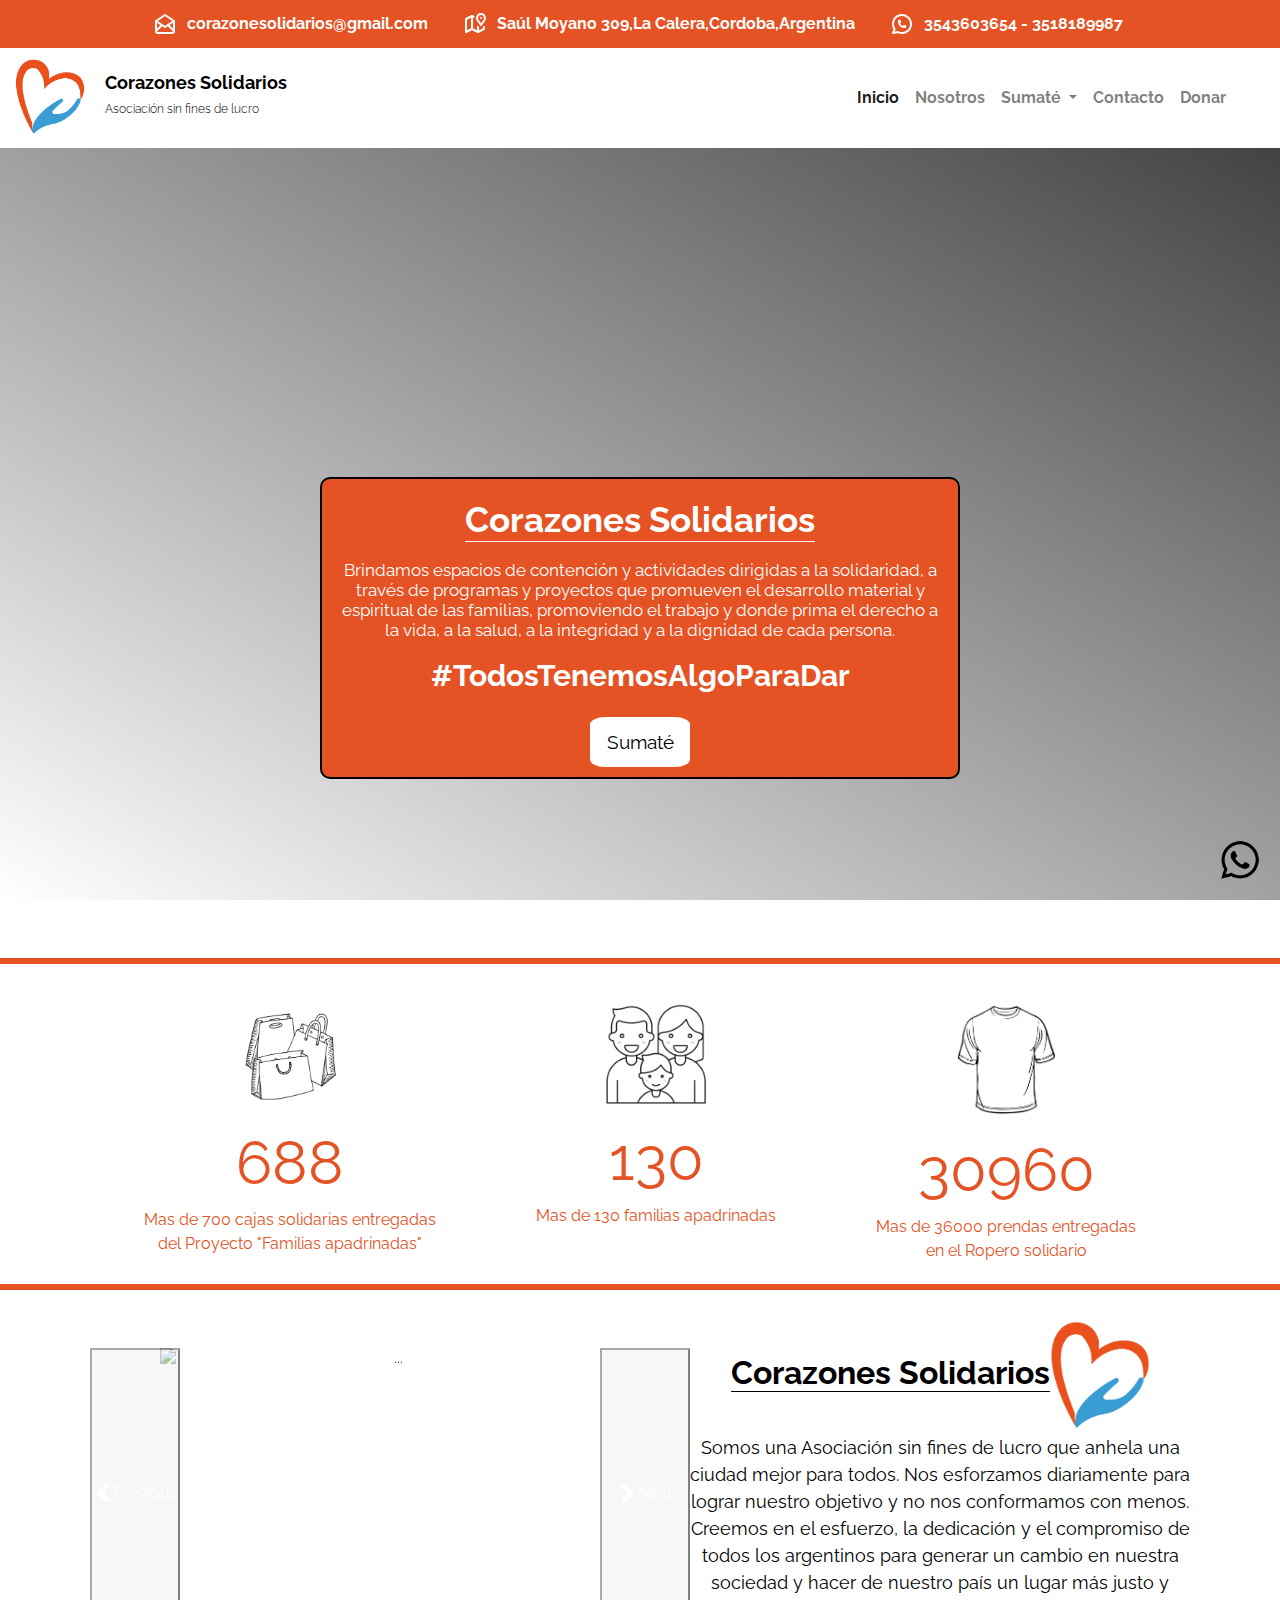
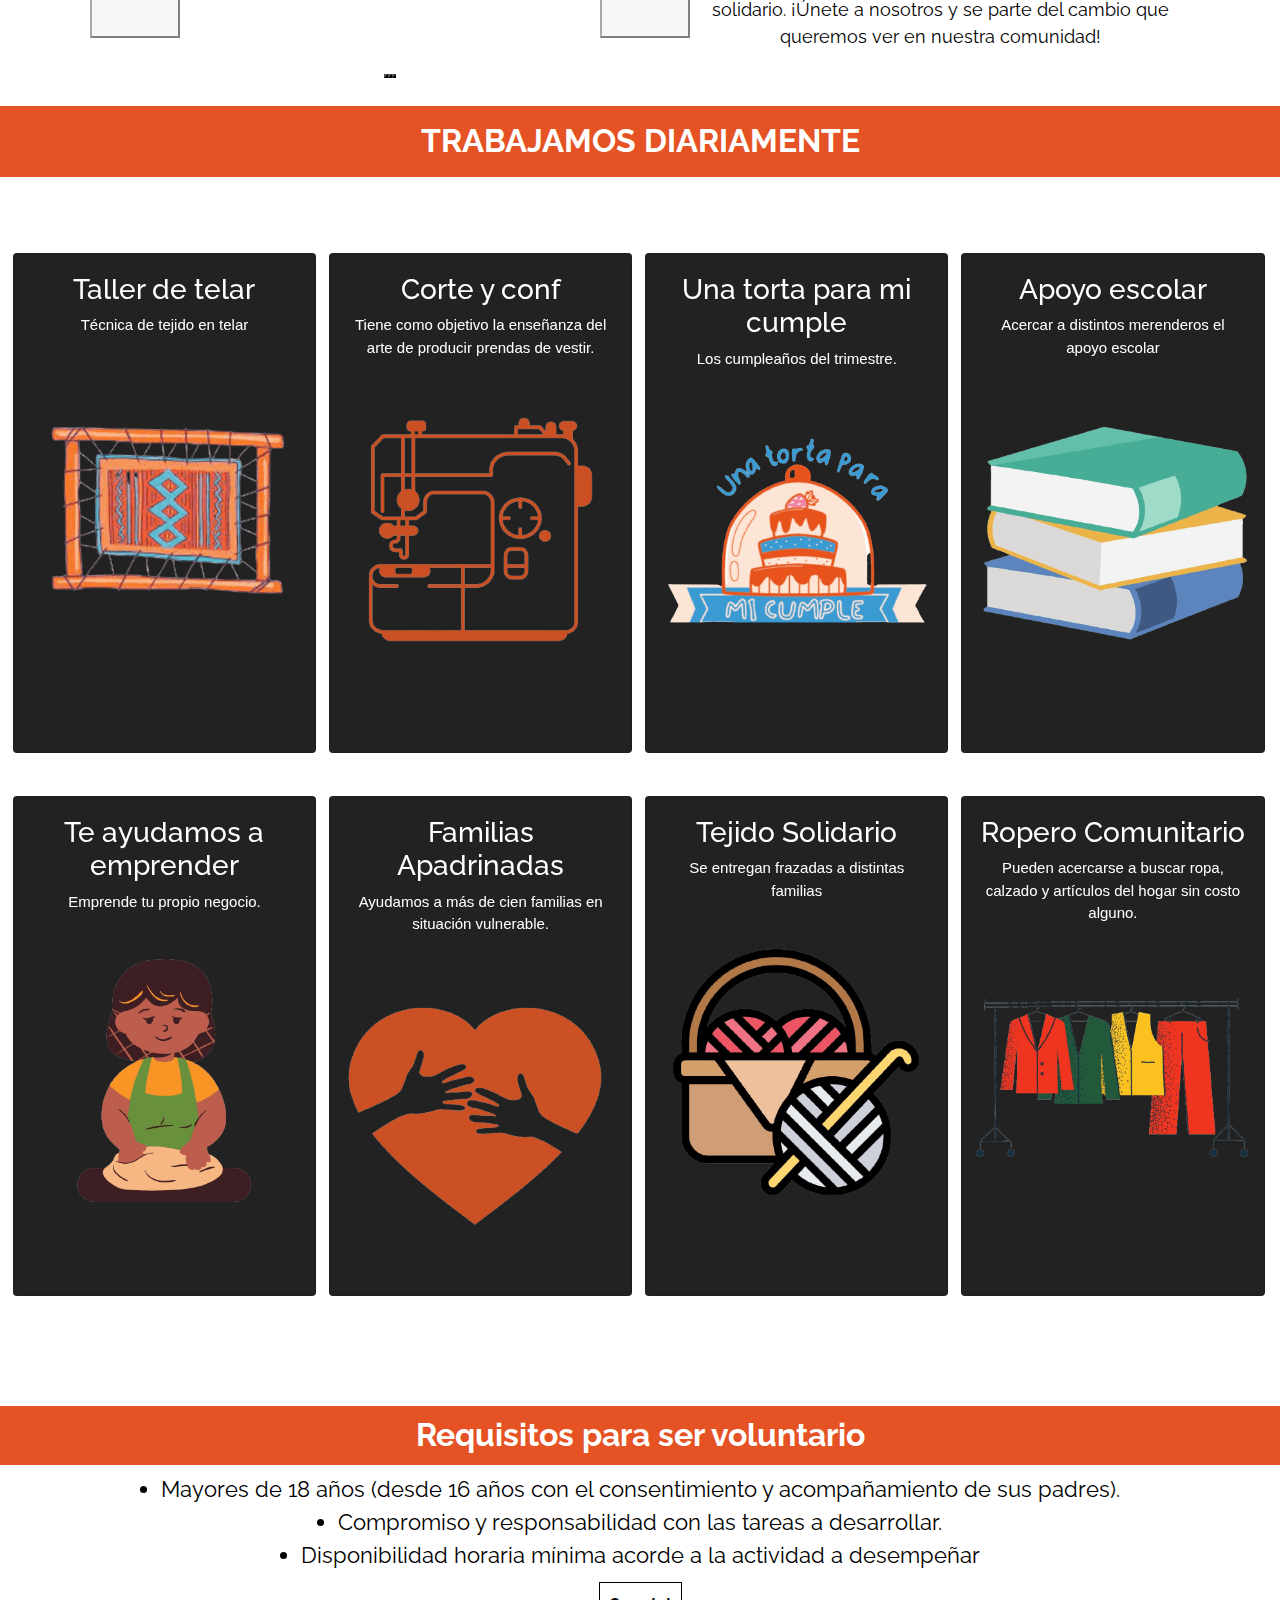
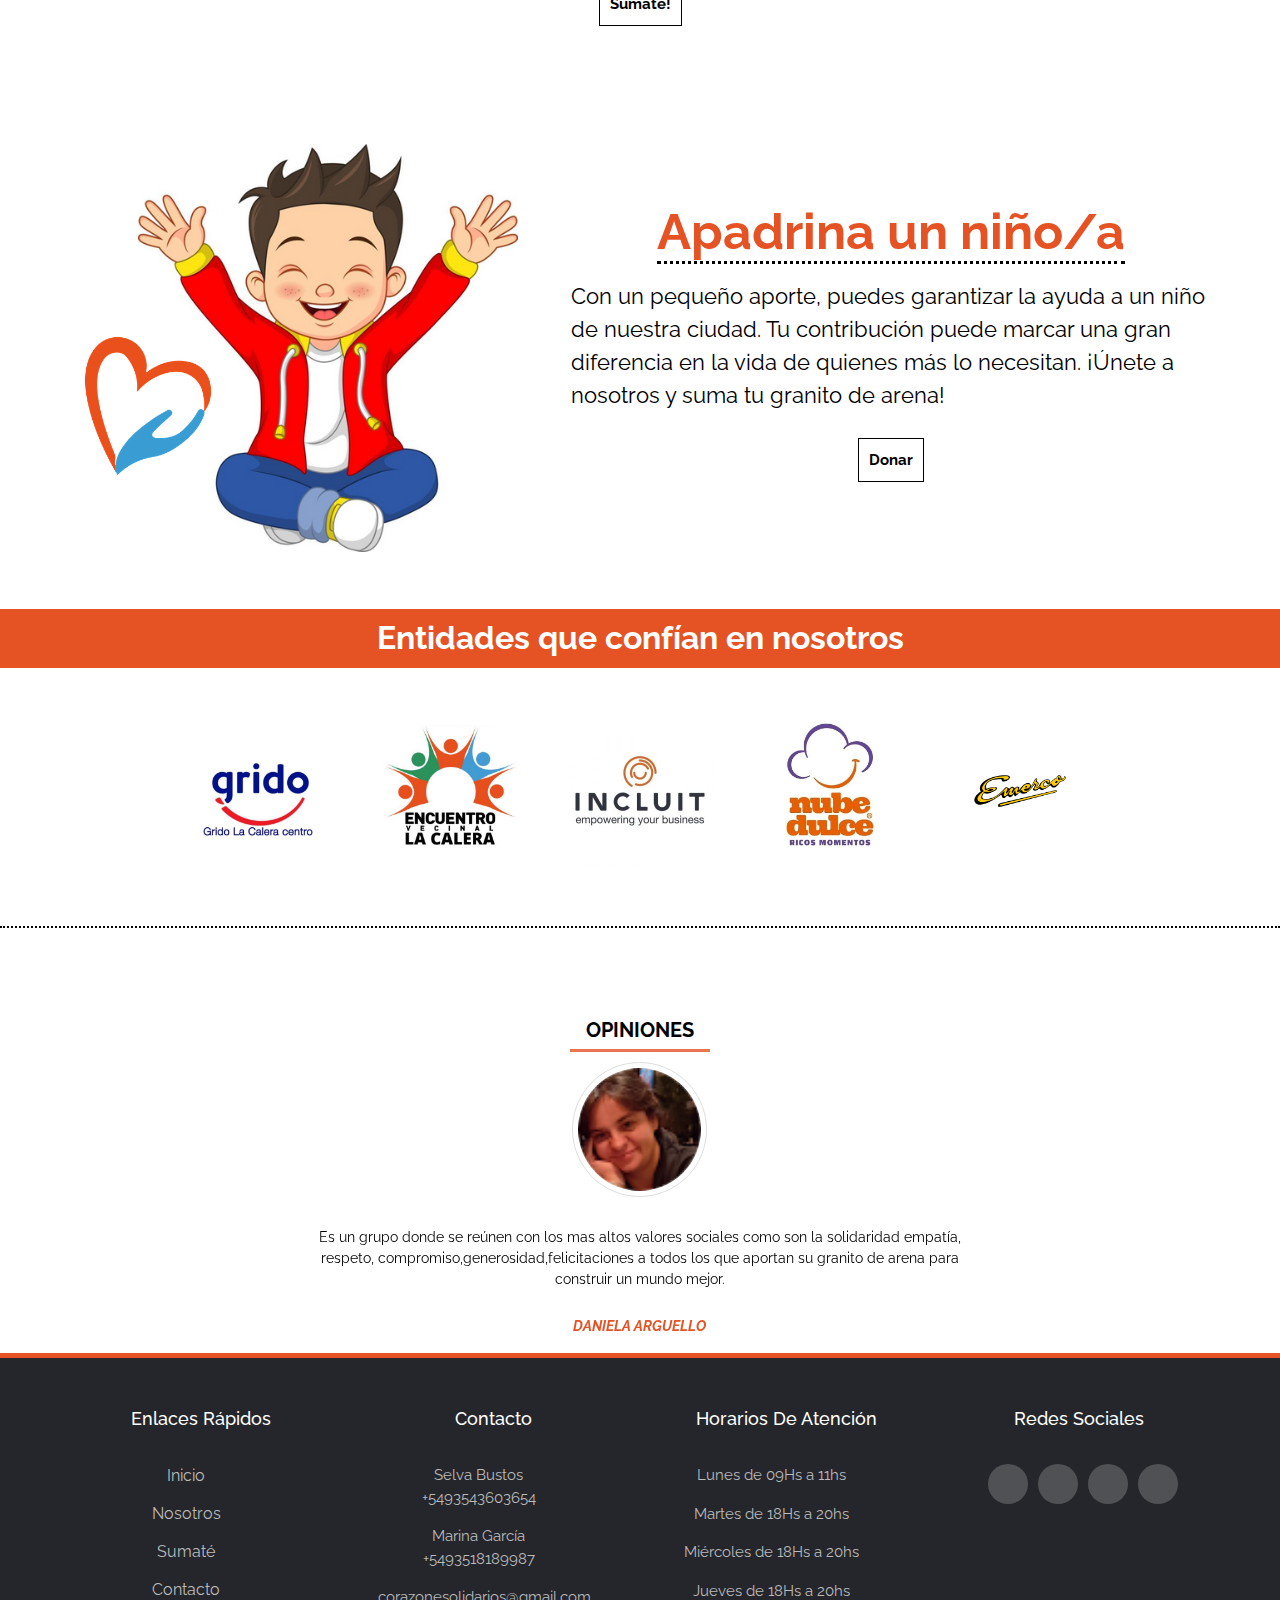
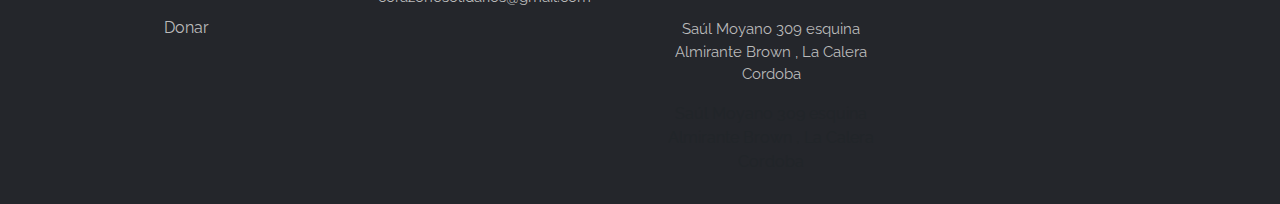
==== index.html @ 5ec31fc3 "update" ====
<!DOCTYPE html>
<html lang="en">

<head>
    <meta charset="UTF-8" />
    <meta http-equiv="X-UA-Compatible" content="IE=edge" />
    <meta name="viewport" content="width=device-width, initial-scale=1.0" />
    <meta name="description"
        content="Asociación sin fines de lucro, con fines de ayudar a las personas que mas lo necesitan.">
    <meta name="keywords"
        content="ong, ayudar, necesitados, asociación, organización, donar, gratis, alimentos, gratis, ropa, Cordoba, Calera, solidaridad, sonrisas, cumpleaños, proyectos, dar, voluntario, entidades, requisitos.  ">
    <link rel="stylesheet" href="https://cdnjs.cloudflare.com/ajax/libs/animate.css/4.1.1/animate.min.css" />
    <link href="https://cdn.jsdelivr.net/npm/bootstrap@5.2.3/dist/css/bootstrap.min.css" rel="stylesheet"
        integrity="sha384-rbsA2VBKQhggwzxH7pPCaAqO46MgnOM80zW1RWuH61DGLwZJEdK2Kadq2F9CUG65" crossorigin="anonymous">
    <link rel="stylesheet" href="https://stackpath.bootstrapcdn.com/bootstrap/4.5.0/css/bootstrap.min.css">
    <script src="https://ajax.googleapis.com/ajax/libs/jquery/1.12.4/jquery.min.js"></script>
    <script src="https://stackpath.bootstrapcdn.com/bootstrap/4.5.0/js/bootstrap.min.js"></script>
    <link rel="stylesheet" href="css/estilos.css">
    <script src="https://kit.fontawesome.com/8702d20aac.js" crossorigin="anonymous"></script>
    <link rel="shortcut icon" href="./img/favicon.ico" type="image/x-icon">
    <title>Corazones Solidarios |Inicio| Asociación sin fines de lucro </title>
</head>

<body>
    <div class="appAlert">
        <div class="appAlertContainer">
            <div class=" infoText">
                <svg xmlns="http://www.w3.org/2000/svg" class="icon icon-tabler icon-tabler-mail-opened" width="24"
                    height="24" viewBox="0 0 24 24" stroke-width="2" stroke="#ffffff" fill="none" stroke-linecap="round"
                    stroke-linejoin="round">
                    <path stroke="none" d="M0 0h24v24H0z" fill="none" />
                    <polyline points="3 9 12 15 21 9 12 3 3 9" />
                    <path d="M21 9v10a2 2 0 0 1 -2 2h-14a2 2 0 0 1 -2 -2v-10" />
                    <line x1="3" y1="19" x2="9" y2="13" />
                    <line x1="15" y1="13" x2="21" y2="19" />
                </svg>
                <p>corazonesolidarios@gmail.com</p>
            </div>
            <div class=" infoText">
                <svg xmlns="http://www.w3.org/2000/svg" class="icon icon-tabler icon-tabler-map-2" width="24"
                    height="24" viewBox="0 0 24 24" stroke-width="2" stroke="#ffffff" fill="none" stroke-linecap="round"
                    stroke-linejoin="round">
                    <path stroke="none" d="M0 0h24v24H0z" fill="none" />
                    <line x1="18" y1="6" x2="18" y2="6.01" />
                    <path d="M18 13l-3.5 -5a4 4 0 1 1 7 0l-3.5 5" />
                    <polyline points="10.5 4.75 9 4 3 7 3 20 9 17 15 20 21 17 21 15" />
                    <line x1="9" y1="4" x2="9" y2="17" />
                    <line x1="15" y1="15" x2="15" y2="20" />
                </svg>
                <p>Saúl Moyano 309,La Calera,Cordoba,Argentina </p>
            </div>
            <div class=" infoText">
                <svg xmlns="http://www.w3.org/2000/svg" class="icon icon-tabler icon-tabler-brand-whatsapp" width="24"
                    height="24" viewBox="0 0 24 24" stroke-width="2" stroke="#ffffff" fill="none" stroke-linecap="round"
                    stroke-linejoin="round">
                    <path stroke="none" d="M0 0h24v24H0z" fill="none" />
                    <path d="M3 21l1.65 -3.8a9 9 0 1 1 3.4 2.9l-5.05 .9" />
                    <path
                        d="M9 10a0.5 .5 0 0 0 1 0v-1a0.5 .5 0 0 0 -1 0v1a5 5 0 0 0 5 5h1a0.5 .5 0 0 0 0 -1h-1a0.5 .5 0 0 0 0 1" />
                </svg>
                <p>3543603654 - 3518189987 </p>
            </div>
        </div>
    </div>
    <header>
        <div class="appHeader">
            <div class="headerContainer">
                <div class="headerLogoTitle">
                    <a href="./index.html"><img class="appHeaderImg" src="./img/logocoraaaaa.png"
                            alt="Logo corazones"></a>

                    <div class="headerTitle">
                        <h1 id="cSolidarioCenter"> Corazones Solidarios </h1>
                        <h2 id="subTitleHidden">Asociación sin fines de lucro </h2>
                    </div>
                </div>
                <nav class="navbar navbar-expand-lg  navbar-light  ">
                    <div class="container-fluid">
                        <button class="navbar-toggler" type="button" data-bs-toggle="collapse"
                            data-bs-target="#navbarSupportedContent" aria-controls="navbarSupportedContent"
                            aria-expanded="false" aria-label="Toggle navigation">
                            <span class="navbar-toggler-icon"></span>

                        </button>
                        <div class="collapse navbar-collapse" id="navbarSupportedContent">
                            <ul class="navbar-nav me-auto mb-2 mb-lg-0  navBackgroudColor">
                                <li class="nav-item">
                                    <a class="nav-link active" aria-expanded="page" href="./index.html">Inicio</a>
                                </li>
                                <li class="nav-item">
                                    <a class="nav-link" href="./pages/nosotros.html">Nosotros</a>
                                </li>
                                <li class="nav-item dropdown">
                                    <a class="nav-link dropdown-toggle" href="./pages/contacto.html" role="button"
                                        data-bs-toggle="dropdown" aria-expanded="false">
                                        Sumaté
                                    </a>
                                    <ul class="dropdown-menu">
                                        <li><a class="dropdown-item" href="#requisitos">Unite Al Equipo</a></li>
                                    
                                    </ul>
                                </li>
                                <li class="nav-item">
                                    <a class="nav-link" href="./pages/contacto.html">Contacto</a>
                                </li>
                                <li class="nav-item">
                                    <a class="nav-link" href="./pages/donar.html">Donar</a>
                                </li>
                            </ul>
                        </div>
                    </div>
                </nav>
            </div>
        </div>
    </header>
    <main>
        <section class="mainContainer">
            <div class="heroContent">
                <div class="containerTextCorazones">
                    <div class="textCorazonesHero">
                        <h2>Corazones Solidarios</h2>
                        <p>
                            Brindamos espacios de contención y actividades dirigidas a la solidaridad, a través de
                            programas y proyectos que promueven el desarrollo material y espiritual de las familias,
                            promoviendo el trabajo y donde prima el derecho a la vida, a la salud, a la integridad y a
                            la dignidad de cada persona.
                        </p>
                        <p class="lema">#TodosTenemosAlgoParaDar</p>
                        <a class="heroContentBtn" href="#sumaté"><button>Sumaté</button></a>
                    </div>
                </div>
            </div>


            <section class="slider">
                <div class="counter-container">
                    <div>
                        <img class="imgbolson" src="/img/kits.jpg" alt="">
                        <div class="counter" data-target="700"></div>
                        <span>Mas de 700 cajas solidarias entregadas <br>
                            del Proyecto "Familias apadrinadas" </span>
                    </div>
                </div>

                <div class="counter-container">
                    <div>
                        <img src="./img/familia.png" alt="">
                        <div class="counter" data-target="130"></div>
                        <span>Mas de 130 familias apadrinadas</span>
                    </div>
                </div>

                <div class="counter-container">
                    <div>
                        <img src="./img/remera.jpg" alt="">
                        <div class="counter" data-target="36000"></div>
                        <span>Mas de 36000 prendas entregadas <br> en el Ropero solidario</span>
                    </div>
                </div>
            </section>

            <section class="carouselContainer">
                <div id="carouselExampleDark" class="carousel carousel-black slide prueba1">
                    <div class="carousel-indicators">
                        <button type="button" data-bs-target="#carouselExampleDark" data-bs-slide-to="0" class="active "
                            aria-current="true" aria-label="Slide 1"></button>
                        <button type="button" data-bs-target="#carouselExampleDark" data-bs-slide-to="1"
                            aria-label="Slide 2"></button>
                        <button type="button" data-bs-target="#carouselExampleDark" data-bs-slide-to="2"
                            aria-label="Slide 3"></button>
                    </div>
                    <div class="carousel-inner">
                        <div class="carousel-item active" data-bs-interval="10000">
                            <img src="./img/galeria/1.JPG" class="d-block w-100" alt="...">
                            <div class="carousel-caption d-none d-md-block">

                            </div>
                        </div>
                        <div class="carousel-item" data-bs-interval="2000">
                            <img src="/img/galeria/4.jpeg" class="d-block w-100" alt="...">
                            <div class="carousel-caption d-none d-md-block">

                            </div>
                        </div>
                        <div class="carousel-item">
                            <img src="./img/galeria/3.jpg" class="d-block w-100" alt="...">
                            <div class="carousel-caption d-none d-md-block">
                            </div>
                        </div>
                    </div>
                    <button class="carousel-control-prev" type="button" data-bs-target="#carouselExampleDark"
                        data-bs-slide="prev">
                        <span class="carousel-control-prev-icon" aria-hidden="true"></span>
                        <span class="visually-hidden">Previous</span>
                    </button>
                    <button class="carousel-control-next" type="button" data-bs-target="#carouselExampleDark"
                        data-bs-slide="next">
                        <span class="carousel-control-next-icon" aria-hidden="true"></span>
                        <span class="visually-hidden">Next</span>
                    </button>
                </div>
                <div class="titlePresentacion">
                    <div>
                        <h2><span>Corazones Solidarios</span> </h2>
                        <img src="./img/logocoraaaaa.png" alt="">
                    </div>
                    <p>

                        Somos una Asociación sin fines de lucro que anhela una ciudad mejor para todos. Nos esforzamos
                        diariamente para lograr nuestro objetivo y no nos conformamos con menos. Creemos en el esfuerzo,
                        la
                        dedicación y el compromiso de todos los argentinos para generar un cambio en nuestra sociedad y
                        hacer de nuestro país un lugar más justo y solidario. ¡Únete a nosotros y se parte del cambio
                        que
                        queremos ver en nuestra comunidad!
                    </p>

                </div>
            </section>


            <section>
                <h2 class="h2Proyectos">TRABAJAMOS DIARIAMENTE</h2>


                <div class="boxesContainer">
                    <div class="cardBox">
                        <div class="card">
                            <div class="front">
                                <h3>Taller de telar</h3>
                                <p>Técnica de tejido en telar</p>

                                <img class="imgCardBox" src="./img/proyectos/telar.png" alt="">



                            </div>
                            <div class="back">
                                <h3>Taller de telar:</h3>
                                <p>El objetivo es enseñar la técnica del "tejido en telar" para confeccionar frazadas de
                                    manera artesanal. Las clases son dictadas por nuestra colaboradora, Liliana
                                    Mansilla, en
                                    la sede de la asociación. Además, a través del proyecto "Abrigando corazones", se
                                    capacita a otras tejedoras para colaborar en la confección de cuadrados solidarios
                                    adicionales..
                                </p>
                                <a href="https://mpago.la/2mqEWQY" target="_blank">Donar</a>
                            </div>
                        </div>
                    </div>


                    <div class="cardBox">
                        <div class="card">
                            <div class="front">
                                <h3>Corte y conf</h3>
                                <p>Tiene como objetivo la enseñanza del arte de producir prendas de vestir.</p>
                                <img class="imgCardBox" src="./img/proyectos/cursopractico.png" alt="">

                            </div>
                            <div class="back">
                                <h3>Corte y conf:</h3>
                                <p>El taller de costura tiene como objetivo enseñar el arte de producir prendas de
                                    vestir.
                                    Las clases son impartidas por Laura Díaz y Marta Álvarez, y no tienen costo. En
                                    lugar de
                                    un pago en efectivo, se solicita a los participantes que traigan un alimento no
                                    perecedero para ser entregado a familias necesitadas.</p>
                                <a href="https://mpago.la/1GnL4bs" target="_blank">Donar</a>
                            </div>
                        </div>
                    </div>

                    <div class="cardBox">
                        <div class="card">
                            <div class="front">
                                <h3>Una torta para mi cumple </h3>
                                <p>Los cumpleaños del trimestre.</p>
                                <img class="imgCardBox" src="./img/proyectos/torta.png" alt="">
                            </div>
                            <div class="back">
                                <h3>Una torta para mi cumple</h3>
                                <p>Este proyecto tiene como objetivo crear espacios de contención y participación para
                                    niños
                                    de distintos merenderos de la ciudad. Trimestralmente, se distribuyen tortas en
                                    diferentes merenderos y grupos para celebrar los cumpleaños ocurridos durante el
                                    trimestre, permitiendo que los niños que asisten puedan disfrutar de este momento
                                    especial.</p>
                                <a href="https://mpago.la/2k5wT9t" target="_blank">Donar</a>
                            </div>
                        </div>
                    </div>


                    <div class="cardBox">
                        <div class="card">
                            <div class="front">
                                <h3>Apoyo escolar</h3>
                                <p>Acercar a distintos merenderos el apoyo escolar</p>
                                <img class="imgCardBox" src="./img/proyectos/escolar.png" alt="">

                            </div>
                            <div class="back">
                                <h3>Apoyo escolar</h3>
                                <p>El proyecto liderado por la docente Daniela Arguello tiene como objetivo proporcionar
                                    apoyo escolar a niños con dificultades de aprendizaje en diferentes merenderos. La
                                    docente dicta las clases de forma gratuita para brindar una educación adicional a
                                    los
                                    niños que necesitan ayuda en su aprendizaje.</p>
                                <a href="https://mpago.la/2yYAX9h" target="_blank">Donar</a>
                            </div>
                        </div>

                    </div>

                    <div class="boxesContainer">

                        <div class="cardBox">
                            <div class="card">
                                <div class="front">
                                    <h3>Te ayudamos a emprender</h3>
                                    <p>Emprende tu propio negocio.</p>
                                    <img class="imgCardBox" src="./img/proyectos/emprender .png" alt="">

                                </div>
                                <div class="back">
                                    <h3>Te ayudamos a emprender</h3>
                                    <p>El objetivo de este proyecto es proporcionar a las familias de La Calera los
                                        recursos
                                        necesarios para que puedan establecer su propio negocio familiar. Una vez que
                                        hayan
                                        establecido su emprendimiento, se les pide que devuelvan la materia prima
                                        recibida a
                                        la asociación, de manera que se pueda ayudar a otras familias a emprender. De
                                        esta
                                        forma, se busca fomentar la cultura emprendedora y el espíritu de solidaridad en
                                        la
                                        comunidad </p>
                                    <a href="https://mpago.la/1Hxkf41" target="_blank">Donar</a>
                                </div>
                            </div>
                        </div>


                        <div class="cardBox">
                            <div class="card">
                                <div class="front">
                                    <h3>Familias Apadrinadas </h3>
                                    <p> Ayudamos a más de cien familias en situación vulnerable. </p>
                                    <img class="imgCardBox" src="./img/proyectos/apadrinada.png" alt="">

                                </div>
                                <div class="back">
                                    <h3>Familias Apadrinadas</h3>
                                    <p>El proyecto de apadrinamiento ha estado en funcionamiento desde 2018, y su
                                        objetivo
                                        es conectar a familias que desean colaborar (padrinos) con familias en situación
                                        vulnerable (apadrinadas) en tres momentos del año: en la entrega de la caja
                                        escolar,
                                        en la entrega de la caja de invierno y en la entrega de la caja navideña.
                                        Además,
                                        mantenemos un contacto permanente con las familias para brindarles apoyo y
                                        contención en todo momento. </p>

                                    <a href="https://mpago.la/1Znt5o8" target="_blank">Donar</a>
                                </div>
                            </div>
                        </div>

                        <div class="cardBox">
                            <div class="card">
                                <div class="front">
                                    <h3>Tejido Solidario</h3>
                                    <p> Se entregan frazadas a distintas familias </p>
                                    <img class="imgCardBox" src="./img/proyectos/tejido.png" alt="">

                                </div>
                                <div class="back">
                                    <h3>Tejido Solidario</h3>
                                    <p>Contamos con un grupo de más de quince tejedoras que han estado llevando adelante
                                        el
                                        proyecto "Abrigando Corazones" desde 2019. En la campaña de 2022, entregamos más
                                        de
                                        60 frazadas a las familias que necesitaban abrigo en nuestra comunidad. Además,
                                        contamos con el programa "Lo tejí yo", donde enseñamos a las personas cómo
                                        confeccionar sus propias frazadas, lo que les permite desarrollar habilidades y
                                        fomentar la cultura de la autogestión. </p>
                                    <a href="https://mpago.la/22Wdry6" target="_blank">Donar</a>
                                </div>
                            </div>
                        </div>


                        <div class="cardBox">
                            <div class="card">
                                <div class="front">
                                    <h3>Ropero Comunitario</h3>
                                    <p> Pueden acercarse a buscar ropa, calzado y artículos del hogar sin costo
                                        alguno.</p>
                                    <img class="imgCardBox" src="./img/proyectos/ropero.png" alt="">


                                </div>
                                <div class="back">
                                    <h3>Ropero Comunitario</h3>
                                    <p>Coordinamos un Ropero Comunitario que se encuentra ubicado en la calle Saúl
                                        Moyano
                                        309, en La Calera, donde los vecinos pueden acercarse para obtener ropa, calzado
                                        y
                                        artículos del hogar sin costo alguno. Durante todo el año, recibimos,
                                        catalogamos y
                                        ordenamos las donaciones que nos llegan para poder brindar una atención ordenada
                                        y
                                        eficiente a quienes lo necesiten.</p>
                                    <a href="https://mpago.la/2GK3eL2" target="_blank">Donar</a>
                                </div>
                            </div>
                        </div>
                    </div>
                </div>
            </section>



            <section class="requisitosContainer" id="requisitos">
                <div class="requisitos">
                    <h2>Requisitos para ser voluntario</h2>
                    <ul>
                        <li>Mayores de 18 años <span class="TitleResumido">(desde 16 años con el
                                consentimiento y
                                acompañamiento de sus padres).</li>
                        <li>Compromiso y responsabilidad <span class="TitleResumido">con las tareas a
                                desarrollar.</span></li>
                        <li>Disponibilidad horaria <span class="TitleResumido">mínima acorde a la actividad a
                                desempeñar</span></li>
                        <div class="boton" >
                            <a href="#"><button>Sumate!</button></a>
                        </div>
                    </ul>

                </div>

            </section>



            <section class="apadrinaIndex">
                <div>
                    <img src="./img/niño contento.jpg.png" alt="niño feliz">
                </div>

                <div class="apadrinaContainerText">
                    <div class="titleLogo">
                        <h2><span>Apadrina un niño/a</span> </h2>
                    </div>

                    <div class="parrafoApadrina">
                        <p>Con un pequeño aporte, puedes garantizar la ayuda a un niño de nuestra ciudad. Tu
                            contribución
                            puede marcar una gran diferencia en la vida de quienes más lo necesitan. ¡Únete a nosotros y
                            suma tu granito de arena! </p>
                    </div>
                    <div class="boton">
                        <a href="./pages/donar.html#donar"><button>Donar</button></a>
                    </div>


                </div>
            </section>
            <section class="Entidades">
                <h2>Entidades que confían en nosotros</h2>
                <div class="entidadesContainer">

                    <div>
                        <img class="entidadesImg" src="./img/entidades/gridocalera.jpg" alt="logo Grido la calera">
                    </div>

                    <div>
                        <img class="entidadesImg" src="./img/entidades/evc.png"
                            alt="logo de Encuentro Vecinal La Calera">
                    </div>

                    <div>
                        <img class="entidadesImg" src="./img/entidades/incluit.jpg" alt="logo incluit software">
                    </div>

                    <div>
                        <img class="entidadesImg" src="./img/entidades/nube dulce.jpg" alt="logo nube dulce">
                    </div>

                    <div>
                        <img class="entidadesImg" src="./img/entidades/emerco.png" alt="logo emerco">
                    </div>

                </div>


            </section>

            <div class="containerOpiniones">
                <div class="row">
                    <div class="col-md-8 col-center m-auto">
                        <h2>Opiniones</h2>
                        <div id="myCarousel" class="carousel slide" data-ride="carousel">
                            <!-- Carousel -->
                            <div class="carousel-inner">
                                <div class="item carousel-item active">
                                    <div class="img-box"><img src="./img/testimonios/daniela.png" alt=""></div>
                                    <p class="testimonial">Es un grupo donde se reúnen con los mas altos valores
                                        sociales como son la solidaridad empatía, respeto,
                                        compromiso,generosidad,felicitaciones a todos los que aportan su granito de
                                        arena para construir un
                                        mundo mejor.</p>
                                    <p class="overview"><b>Daniela Arguello</b></p>
                                </div>
                                <div class="item carousel-item">
                                    <div class="img-box"><img src="./img/testimonios/liliana.png" alt=""></div>
                                    <p class="testimonial">Un lugar donde se puede ir a retirar ropa, hacer
                                        catarsis,compartir emociones y si colaboras, te
                                        llevas tu frazada terminada
                                        Como siempre sus organizadores impecables</p>
                                    <p class="overview"><b>Liliana Mansilla</b></p>
                                </div>
                                <div class="item carousel-item">
                                    <div class="img-box"><img src="./img/testimonios/luciano.png" alt=""></div>
                                    <p class="testimonial">Una Gente hermosa , Que Trabaja 24/7 Para Brindar Su
                                        Ayuda A Las Personas Que Mas Lo Necesitan ..Gracias! por su compromiso
                                        ,Generosidad Y Empatía</p>
                                    <p class="overview"><b>Luciano Pettit</b></p>
                                </div>
                                <div class="item carousel-item">
                                    <div class="img-box"><img src="./img/testimonios/fernando.png" alt=""></div>
                                    <p class="testimonial">Excelente el trabajo que hacen por quienes más lo
                                        necesitan en La Calera! Felicitaciones a todo el equipo de Corazones
                                        Solidarios</p>
                                    <p class="overview"><b>Fernando Rambaldi</b></p>
                                </div>
                                <div class="item carousel-item">
                                    <div class="img-box"><img src="./img/testimonios/marina.png" alt=""></div>
                                    <p class="testimonial">excelente espacio solidario,donde podes retirar en forma
                                        gratuita ropa,calzado,etc participar de distintos proyectos y emprendimientos
                                    </p>
                                    <p class="overview"><b>Marina García</b></p>
                                </div>
                                <div class="item carousel-item">
                                    <div class="img-box"><img src="./img/testimonios/belen.png" alt=""></div>
                                    <p class="testimonial">Felicitaciones a todo el gran equipo de Corazones
                                        Solidarios! ☺️❤️ Podés acercarte a conocer nuestros proyectos y actividades.
                                        Te esperamos!</p>
                                    <p class="overview"><b>Maria Belen Tiengo </b></p>
                                </div>
                                <div class="item carousel-item">
                                    <div class="img-box"><img src="./img/testimonios/gerardo.png" alt=""></div>
                                    <p class="testimonial">Excelente Asociación, muy comprometida con la sociedad de
                                        la ciudad, #TodosTenemosAlgoParaDar, Apoyemos y colaboremos con esta gran
                                        asociación</p>
                                    <p class="overview"><b>Gerardo Pettit</b></p>
                                </div>
                            </div>
                            <!-- Carousel Controls -->
                            <a class="carousel-control left carousel-control-prev" href="#myCarousel" data-slide="prev">
                                <i class="fa fa-angle-left"></i>
                            </a>
                            <a class="carousel-control right carousel-control-next" href="#myCarousel"
                                data-slide="next">
                                <i class="fa fa-angle-right"></i>
                            </a>
                        </div>
                    </div>
                </div>
            </div>

            <section class="fixed">
                <div>
                    <a href="https://api.whatsapp.com/send?phone=%2B543543603654&data=[base64]&source=FB_Page&app=facebook&entry_point=page_cta&fbclid=IwAR1hniq25kfUhF5r0y-1FQsThCjPBf2Ff-OoCYGWO-ELZRcy9RHPUwE3ecc"
                        target="_blank"><img src="./img/whatsapp (1).png" alt="logo de WhatsApp"></a>
                </div>
            </section>



        </section>
    </main>
    <footer class="footer">
        <div class="containerFooter">
            <div class="row">
                <div class="sectionsFooter">
                    <h4>Enlaces Rápidos</h4>
                    <ul>
                        <li><a href="./index.html">Inicio</a></li>
                        <li><a href="./pages/nosotros.html">Nosotros</a></li>
                        <li><a href="#sumate">Sumaté</a></li>
                        <li><a href="./pages/contacto.html">Contacto</a></li>
                        <li><a href="./pages/donar.html">Donar</a></li>
                    </ul>
                </div>
                <div class="sectionsFooter ">
                    <div class="contacto">
                        <h4>Contacto</h4>
                        <ul>

                            <li>
                                <p>Selva Bustos +5493543603654 </p>
                            </li>
                            <li>
                                <p>Marina García +5493518189987 </p>
                            </li>
                            <li>
                                <p>corazonesolidarios@gmail.com</p>
                            </li>
                        </ul>
                    </div>
                </div>


                <div class="sectionsFooter">
                    <h4>Horarios De atención</h4>
                    <ul>
                        <li>
                            <p>Lunes de 09Hs a 11hs</p>
                        </li>
                        <li>
                            <p>Martes de 18Hs a 20hs</p>
                        </li>
                        <li>
                            <p>Miércoles de 18Hs a 20hs</p>
                        </li>
                        <li>
                            <p>Jueves de 18Hs a 20hs</p>
                        </li>
                        <li>
                            <p>Saúl Moyano 309 esquina Almirante Brown , La Calera Cordoba</p>
                        </li>
                        <li>
                            Saúl Moyano 309 esquina Almirante Brown , La Calera Cordoba
                        </li>
                    </ul>
                </div>

                <div class="sectionsFooter">
                    <h4>Redes Sociales</h4>

                    <div class="socialLinks">
                        <div>
                            <a href="https://www.facebook.com/CorazonesSolidarios.LaCalera" target="_blank">
                                <i class="fa-brands fa-facebook"></i>
                            </a>
                        </div>

                        <div>
                            <a href="#" target="_blank">
                                <i class="fa-brands fa-youtube"></i>
                            </a>
                        </div>

                        <div>
                            <a href="https://www.instagram.com/corazonessolidarios.lacalera/" target="_blank">
                                <i class="fa-brands fa-instagram"></i>
                            </a>
                        </div>

                        <div>
                            <a href="https://api.whatsapp.com/send?phone=%2B543543603654&data=[base64]&source=FB_Page&app=facebook&entry_point=page_cta&fbclid=IwAR1hniq25kfUhF5r0y-1FQsThCjPBf2Ff-OoCYGWO-ELZRcy9RHPUwE3ecc"
                                target="_blank">
                                <i class="fa-brands fa-whatsapp"></i>
                            </a>
                        </div>
                    </div>
                </div>
            </div>
        </div>


    </footer>
    <script src="https://cdn.jsdelivr.net/npm/bootstrap@5.2.3/dist/js/bootstrap.bundle.min.js"
        integrity="sha384-kenU1KFdBIe4zVF0s0G1M5b4hcpxyD9F7jL+jjXkk+Q2h455rYXK/7HAuoJl+0I4"
        crossorigin="anonymous"></script>
    <script src="./js/galeria.js"></script>
    <script src="./js/miembros.js"></script>
    <script src="./js/slider.js"></script>
</body>

</html>
---- css/estilos.css ----
/* generales */

/* imports */
@import url("https://fonts.googleapis.com/css2?family=Raleway:ital,wght@0,300;0,400;0,600;1,700&display=swap");

/* fin de imports */

/* reset de pagina */
* {
  margin: 0;
  padding: 0;
  box-sizing: border-box;
  font-family: "Raleway", sans-serif;
}
/* fin de reset */

/* root (paleta de colores)*/
:root {
  --blanco: white;
  --negro: black;
  --primario: #e55224;
  --secundario: #d86542;
  --terciario: #24262b;
}
/* fin del root (paleta de colores)*/

/* body/html */
html,
body {
  background: white;
}
::selection {
  background-color:#e55224;
  color: white;
  
}
/* fin del body/html */

/* top header (appalert) */
.contenedor{
  display: flex;
  flex-direction: column;
  justify-content: center;
  align-items: center;
  text-align: center;
  width: 100%;
  max-width: 1920px;
}

.appAlert {
    background-color: var(--primario);
    display: flex;
    align-items: center;
    justify-content: center;
    padding: 12px 14px;
    font-weight: bold;
  
  }
  .appAlertContainer {
    width: 100%;
    display: flex;
    align-items: center;
    justify-content: center;
  }
  .infoText {
    display: flex;
    justify-content: center;
    align-items: center;
    gap: 5px;
    margin: 0px 15px;
    font-weight: 500;
    color: white;
    font-weight: bold;
  
  }
  .infoText p {
    margin: 0px 5px;
  }

  /* fin del top header  */


  /* header */
  .appHeader {
    height: 100px;
    width: 100%;
    background-color: white;
    display: flex;
    justify-content: center;
    align-items: center;
    flex-direction: row;
  }
  
  
  .headerContainer {
    width: 100%;
    height: 100%;
    display: flex;
    justify-content: space-between;
    padding: 20px 15px;
    max-width: 1920px;
  }

  .headerLogoTitle {
    display: flex;
    justify-content: flex-start;
    align-items: center;
    text-align: start;
    gap: 20px;
  }
  .headerLogoTitle a .appHeaderImg {
    height: 80px;
    width: auto;
    justify-content: flex-start;
  }
  
  .headerTitle {
    font-size: 17px;
    color: black;
    display: flex;
    justify-content: center;
    align-items: center;
    flex-direction: column;
    height: 100%;
  }
  
  .headerTitle h1 {
    font-size: 18px;
    width: 100%;
    justify-content: flex-start;
    align-items: center;
    text-align: start;
    font-weight: bold;
    
  }
  .headerTitle h2 {
    font-size: 12px;
    width: 100%;
    font-weight: 300;
  }
  /* fin del header */

  /* nav */
  * nav */

.container-fluid {
  background-color: white;
  border-radius: 23px;
}

.nav-item {
  justify-content: center;
  align-items: center;
  text-align: center;
  font-weight: bold;
}

.nav-link {
  align-items: center;
  justify-content: center;
  padding: 10px;
  background-color: white;
  text-decoration: none;
  font-weight: bold;
}

.nav-link:hover {
  color: var(--secundario);
}
  /* fin del nav */



  .heroContent {
    text-align: center;
    background-image: linear-gradient(390deg, #ffffff2a, rgba(0, 0, 0, 0.812)),
      url("../img/test3.jpg");
    width: 100%;
    max-width: auto;
    height: 90vh;
    background-repeat: no-repeat;
    background-size: cover;
    background-image: center;
    background-attachment: fixed;
    display: flex;
    justify-content: center;
    align-items: center;
    text-align: center;
  }

  .containerTextCorazones {
    display: flex;
    justify-content: center;
    align-items: center;
  }
  .textCorazonesHero h2 {
    border-bottom: 1px solid white;
    font-size: 35px;
    font-weight: bold;
  }
  .textCorazonesHero p {
    font-size: 17px;
    margin-top: 5px;
  }
  .textCorazonesHero .lema {
    font-size: 30px;
    font-weight: bold;
  }
  .textCorazonesHero {
    gap: 5px;
    margin-top: 150px;
    display: flex;
    flex-direction: column;
    justify-content: center;
    align-items: center;
    color: white;
    background-color: #e55224;
    line-height: 1.6;
    line-height: 20px;
    max-width: 50%;
    max-height: 40%;
    border: 2px solid black;
    padding-top: 20px;
    padding-bottom: 10px;
    padding-left: 20px;
    padding-right: 20px;
    border-radius: 10px 10px 10px 10px;
  }
  .heroContentBtn button {
    background-color: white;
    padding: 10px;
    border: 2px solid white;
    margin-top: 10px;
    border-radius: 15%;
    font-size: 19px;
    color: black;
    width: 100px;
    height: 50px;
  }
  .heroContentBtn button:hover {
    color: #e55224;
    cursor: pointer;
    transition: 15ms;
    width: 150px;
    transition-timing-function: linear;
  }
  
/* fin hero */

/* slider */
.slider{
  color:#e55224;
  background-color;
  display: flex;
  justify-content: center;
  align-items: center;
  margin-bottom: 30px;
  border-top: 6px solid #e55224;
  border-bottom: 6px solid #e55224;
  
}
.slider img{
width: 100px;
}
.counter-container {
  display: flex;
  align-items: center;
  text-align: start;
  flex-direction: column;
  justify-content: center;
  text-align: center;
  margin: 30px 50px;
  padding-bottom: 50px;
}
.counter-container div{
  display: flex;
  flex-direction: column;
  align-items: center;
  justify-content: flex-start;
  margin-top: 10px;
  height: 200px;
  margin-bottom:0px;
  
}
.slider .imgbolson{
  width: 110px;
}
.counter {
  font-size: 60px;
  margin-top: 10px;
}

/*  find de slider */

/* carousel + info */
.carouselContainer {
  width: 100%;
  display: flex;
  align-items: center;
  justify-content: center;
  margin-bottom: 40px;
  
}
.prueba1 {
  width: 40%;
  min-width: 600px;
}

.titlePresentacion {
  display: flex;
  flex-direction: column;
  text-align: center;
  align-items: center;
  justify-content: center;
}
.titlePresentacion h2 span {
  border-bottom: 1px solid black;
  font-weight: bold;
}
.titlePresentacion div {
  display: flex;
  justify-content: center;
  align-items: center;
  color: black;
}
.titlePresentacion img {
  width: 100px;
}

.titlePresentacion p {
  width: 500px;
  font-size: 18px;
  color: black;
}

.titlePresentacion p span {
 color: #e55224;
}
.carousel-item img {
  width: 600px;
}
/* fin de carousel + info */

/* cards proyectos */
.h1Proyectos {
  background: #e55224;
  color: #fff;
  text-align: center;
  margin: 0 0 5% 0;
  padding: 5px;
  margin: 0 0 5% 0;
}
.h2Proyectos {
  background: #e55224;
  color: #fff;
  text-align: center;
  margin: 0 0 5% 0;
  padding: 0.5em;
  margin: 0 0 5% 0;
  font-weight: bold;
}


.cardBox {
  float: left;
  font-size: 1.2em;
  margin: 1% 0 0 1%;
  perspective: 900px;
  transition: all 0.3s ease 0s;
  width: 23.7%;
  font-family: Arial, Helvetica, serif;
  font-weight: normal;
  overflow:visible;
  
  

}

.cardBox:hover .card {
  transform: rotateY(180deg);
}

.card {
  background: #222;
  cursor: default;
  height: 500px;
  transform-style: preserve-3d;
  transition: transform 0.4s ease 0s;
  width: 100%;
  -webkit-animation: giro 1s 1;
  animation: giro 1s 1;
  margin-bottom: 30px;
}
.carouselGallery.card h3 {
  font-size: 20px;
}
.card p {
  margin-bottom: 70px;
  font-size: 15px;
  font-family: Arial, Helvetica, serif;
  font-weight: normal;
}

.card .front,
.card .back {
  backface-visibility: hidden;
  box-sizing: border-box;
  color: white;
  display: block;
  font-size: 1.2em;
  height: 100%;
  padding: 0.8em;
  position: absolute;
  text-align: center;
  width: 100%;
}

.card .front .imgCardBox {
  width: auto;
  height: 35%;
  margin: -15px;
  transform: scale(2);
  margin-top: 20px;
}
.card .back {
  transform: rotateY(180deg);
}

.card .back a {
  padding: 0.3em 0.5em;
  background: #333;
  color: #fff;
  text-decoration: none;
  border-radius: 1px;
  font-size: 0.9em;
  transition: all 0.2s ease 0s;
}

.card .back a:hover {
  background: #fff;
  color: #333;
  text-shadow: 0 0 1px #333;
}

.cardBox:nth-child(1) .card .back {
  background: cornflowerblue;
}

.cardBox:nth-child(2) .card .back {
  background: orange;
}

.cardBox:nth-child(3) .card .back {
  background: yellowgreen;
}

.cardBox:nth-child(4) .card .back {
  background: tomato;
}

.cardBox:nth-child(2) .card {
  -webkit-animation: giro 1.5s 1;
  animation: giro 1.5s 1;
}

.cardBox:nth-child(3) .card {
  -webkit-animation: giro 2s 1;
  animation: giro 2s 1;
}

.cardBox:nth-child(4) .card {
  -webkit-animation: giro 2.5s 1;
  animation: giro 2.5s 1;
}



  /* fin de cards proyectos -index*/

 .requisitosContainer{
  display: flex;
  justify-content: center;
  align-items: center;
  text-align: center;
  flex-direction: column;
  width: 100%;
  max-width: auto;
  margin-bottom: 50px;
 }

 .requisitosTitle{
  width: 100%;
  max-width: auto;
 
 }
 .requisitos {
  justify-content: center;
  align-items: center;
  text-align: center;
    width: 100%;
  max-width: auto;
   margin-top: 0px;
   flex-direction: column;
 }
  .requisitos ul {
    display: flex;
    flex-direction: column;
    justify-content: center;
    align-items: center;
    text-align: center;
      width: 100%;
  max-width: auto;
  }
  
   .requisitos h2{
    display: flex;
    flex-direction: column;
    justify-content: center;
    align-items: center;
    text-align: center;
      width:100%;
      padding: 10px;
  max-width: auto;
  font-weight: bold;
  color: white;
  background-color:#e55224;
   }

  .boton button{
    padding: 10px;
    background-color: white;
    border: 1px solid black;
    margin-top: 10px;
    font-weight: bold;
    font-size: 15px;
  }
  .boton button:hover{
   color: #e55224;
   transition: 1s;
  }

  /* fin de formulario y requisitos  -index */

  /* requisitos -index */
  .requisitos {
    max-width: 1920px;
    width: 100%;
    color: black;
    display: flex;
    text-align: start;
    justify-content: start;
    align-items: start;
    margin-top: 80px;
    margin-bottom: 40px;
    font-size: 22px;
  }
  /*fin de  requisitos -index */
  
  /* apadrina un niño -index */

  .apadrinaIndex{
    display: flex;
    justify-content: center;
    align-content: center;
  }
  
  .apadrinaContainerText {
    display: flex;
    flex-direction: column;
    justify-content: center;
    align-items: center;
    color: black;
    margin-top: 30px;
    height: 350px;
    width: 50%;
    color: #e55224;
  }
  .titleLogo {
    display: flex;
    justify-content: space-between;
    vertical-align: middle;
    vertical-align: text-top;
  }
  .titleLogo h2 {
    font-size: 50px;
    padding: 10px;
    font-weight: bold;
    border-radius: 20px;
  }
  .titleLogo h2 span {
    border-bottom: 3px dotted black;
  }
  .titleLogo img {
    width: 150px;
    gap: 20px;
    margin-right: 50px;
    vertical-align: text-top;
    position: relative;
    right: 1080px;
    top: 130px;
  }
  
  .parrafoApadrina {
    width: 100%;
  }
  .parrafoApadrina p {
    font-size: 22px;
    color: black;
  }
  .donarButton button {
    background-color: white;
    color: black;
  
    padding: 10px 25px 10px 25px;
    color: black;
    font-size: 17px;
    border: 1px solid black;
    display: flex;
    justify-content: center;
  }
  .donarButton button:hover {
    color: #e55224;
    cursor: pointer;
    transition: 1.5s;}

/* entidades -index */

.Entidades {
  display: flex;
  flex-direction: column;
  margin-top: 40px;
}
.Entidades h2 {
  padding: 10px;
  color: white;
  background-color: #e55224;
  display: flex;
  align-items: center;
  justify-content: center;
  font-weight: bold;
}
.entidadesContainer {
  display: flex;
  flex-direction: flex;
  justify-content: center;
  align-items: center;
  margin-top: 40px;
  gap: 40px;
  padding-bottom: 60px;
  margin-bottom: 20px;
  border-bottom: 2px dotted black;
}

.entidadesImg {
  width: 150px;
  height: 150px;
  transition: 1s;
  border-radius: 5px;
  object-fit: cover;
}
.entidadesImg:hover {
  transform: scale(1.1);
  box-shadow: 10px 10px 10px 10px rgba(0, 0, 0, 0.2s);
}

/* fin de  entidades -index */

/*OPINIONES CARRUSEL*/
.containerOpiniones {
  margin-top: 40px;
  margin-bottom: 0px;
  border-bottom: 5px solid #e55224;
}
.containerOpiniones h2 {
  text-align: center;
  text-transform: uppercase;
  font-weight: bold;
  position: relative;
  color: black;
  margin-top: 30px;
  margin-bottom: 20px;
  font-size: 20px;
}
.containerOpiniones h2::after {
  content: "";
  width: 140px;
  position: absolute;
  margin: 0 auto;
  height: 3px;
  background: #e55224;
  left: 0;
  right: 0;
  bottom: -10px;
  opacity: 0.8;
  font-weight: bold;
}
.col-center {
  margin: 0 auto;
  float: none !important;
}
.carousel {
  padding: 0 70px;
}
.carousel-item {
  color: #999;
  font-size: 14px;
  text-align: center;
  overflow: hidden;
  min-height: 290px;
  color: black;
}
.carousel .item .img-box {
  width: 135px;
  height: 135px;
  margin: 0 auto;
  padding: 5px;
  border: 1px solid #ddd;
  border-radius: 50%;
}
.carousel .img-box img {
  width: 100%;
  height: 100%;
  display: block;
  border-radius: 50%;
}
.carousel .testimonial {
  padding: 30px 0 10px;
}
.carousel .overview {
  font-style: italic;
}
.carousel .overview b {
  text-transform: uppercase;
  color: #e55224;
  font-weight: bold;
}
.carousel .carousel-control {
  width: 40px;
  height: 40px;
  margin-top: -20px;
  top: 50%;
  background: none;
}
.carousel-control i {
  font-size: 68px;
  line-height: 42px;
  position: absolute;
  display: inline-block;
  color: rgba(0, 0, 0, 0.8);
  text-shadow: 0 3px 3px #e6e6e6, 0 0 0 #000;
}
.carousel .carousel-indicators {
  bottom: -40px;
}
.carousel-indicators li,
.carousel-indicators li.active {
  width: 10px;
  height: 10px;
  margin: 1px 3px;
  border-radius: 50%;
}
.carousel-indicators li {
  background: #e55224;
  border-color: transparent;
  box-shadow: inset 0 2px 1px rgba(0, 0, 0, 0.2);
}
.carousel-indicators li.active {
  background: #e55224;
  box-shadow: inset 0 2px 1px rgba(0, 0, 0, 0.2);
}
.row {
  margin-right: 0;
  margin-left: calc(-0.5 * var(--bs-gutter-x));
}

/* Fin de OPINIONES CARRUSEL*/

/* fixed logo wp */
.fixed {
  position: fixed;
  bottom: 20px;
  right: 50px;
  width: 10px;
  height: auto;
}

.fixed img {
  width: 40px;
  height: auto;
}
/* fin del fixed logo wp */

/* fin del index */


/* nosotros */
/* nosotros */

/* img miembros nosotros */
.imgNosotrosFixed {
  text-align: center;
  background: linear-gradient(rgba(255, 255, 255, 0.392), rgba(0, 0, 0, 0.733)),
    url("../img/test2.JPG");
  width: 100%;
  height: 50vh;
  background-repeat: no-repeat;
  background-size: cover;
  background-image: center;
  background-attachment: fixed;
}
/* fin de img miembros nosotros */
/* members -nosotros*/
.miembrosTitle {
  padding-top: 40px;
  border-top: 6px solid #e55224;
  color: #e55224;
  font-weight: 500;
  text-align: center;
 font-weight: bold;
  font-size: 64px;
}

.container {
  width: 1200px;
  margin: 0 auto;
}

.members {
  display: flex;
  width: 100%;
}

.member {
  text-align: center;
  flex-basis: 33%;
  padding: 24px;
  box-sizing: border-box;
  margin-bottom: 30px;
}
.member img {
  width: 168px;
  height: 168px;
  object-fit: cover;
  border-radius: 100px;
}
.member-name {
  margin: 0;
  margin-top: 12px;
  font-weight: 600;
  font-size: 24px;
  color: #e55224;
}

.member-role {
  font-style: italic;
  font-size: 18px;
  color: black;
}

.container span {
  border-bottom: 1px solid black;
}
.container h3 {
  color: black;
  display: flex;
  justify-content: center;
  align-items: center;
  margin-bottom: 20px;
  margin-bottom: 30px;
}
.comisionDirectiva {
  display: flex;
  justify-content: center;
  margin-bottom: 20px;
  font-weight: bold;
}

.vocalesTitulares {
  display: flex;
  justify-content: center;
  margin-bottom: 20px;
  font-weight: bold;
}

.vocalesSuplentes {
  display: flex;
  justify-content: center;
  font-weight: bold;
}

.comisionCuentas {
  display: flex;
  justify-content: center;
  border-bottom: 3px dotted black;
  margin-bottom: 20px;
  font-weight: bold;
}

/* find de members - nosotros */

/* objetivos - nosotros */

.objetivos div {
  width: 33%;
  display: flex;
  justify-content: center;
  align-items: center;
  text-align: center;
}
.porqueObjetivos {
  width: 100%;
  display: flex;
  justify-content: center;
  flex-direction: column;
  align-items: center;
}
.porqueContainer {
  background-color: #e55224;
  padding-top: 20px;
  color: white;
  width: 90%;
  display: flex;
  justify-content: center;
  flex-direction: column;
  align-items: center;
  border-radius: 190px 190px 0px 0px;
}

.porqueContainer h2 {
  margin-bottom: 20px;
  font-size: 25px;
}
.porqueContainer ol li  {
  margin: 10px;
  font-size: 15px;
}
.textPorqueContainer{
  display: flex;
  flex-direction: column;
  align-items: center;
  text-align: center;
  justify-content: center;
  width: 100%;
}
.textPorqueContainer h2 {
  font-size: 22px;
  font-weight: bold;
  width:70%;
  display: flex;
  justify-content: center;
  align-items: center;
  text-align: center;
}

.objetivosResumido ol{
  display: flex;
  flex-direction: column;
  align-items: flex-start;
  text-align: start;
  justify-content: flex-start;
  width: 100%;
}
.objetivosContainer{
  display: flex;
  flex-direction: column;
  align-items: flex-start;
  text-align: start;
  justify-content: flex-start;
  width:100%;
}
.objetivosResumido span {
  border-bottom: 1px solid white;
  font-weight: bold;
}
.objetivosResumido ol li {
  font-size: 15px;
  
}
.objetivosOlContenedor{
  display: flex;
  flex-direction: column;
  align-items: center;
  text-align: start;
  justify-content: center;
  width:100%;
}
.contenedorObjetivos {
  display: flex;
  width: 80%;
  justify-content: center;
  align-items: center;

  margin-bottom: 30px;
}
.objetivosOlContenedor li span {
  font-weight: bold;
  border-bottom: 1px solid white;
}
.objetivos {
  width: 33%;
  display: flex;
  flex-direction: column;
  align-items: center;
  justify-content: flex-start;
  margin-top: 10px;
  height: 300px;
  margin-bottom: 30px;
}

.objetivos h2 {
  border-bottom: 1px solid black;
  font-weight: bold;
}

.objetivos p {
  width: 80%;
}

/*  fin de objetivos - nosotros */

/* nuestra historia + carousel-nosotros */
.nuestroEquipo {
  display: flex;
  flex-direction: column;
  justify-content: center;
  align-items: center;
  text-align: center;
  background-color: #e55224;
}


.carouselEquipo {
  width: 100%;
  max-width: 100%;
  margin-top: 40px;
  display: flex;
  flex-direction: column;
  justify-content: center;
  align-items: center;
}

.equipoCarouselContenedor {
  width: 100%;
  max-width: 100%;
  display: flex;
  justify-content: center;
  align-items: center;
  background-color: #e55224;
}

.equipoText {
  width: 100%;
  max-width: 1920px;
  display: flex;
  flex-direction: column;
  justify-content: center;
  align-items: center;
}

.equipoTextContainer {
  background-color: #e55224;
  border-radius: 0px 0px 30px 30px;
  width: 100%;
  margin-bottom: 50px;
  display: flex;
  flex-direction: column;
  justify-content: center;
}

.equipoTextContainer h2 {
  justify-content: center;
  display: flex;
  margin-top: 40px;
  font-size: 35px;
  color: white;
  font-weight: bold; 
}
.equipoTextContainer h2 span {
  border-bottom: 1px solid;
}

.equipoTextContainer h3 {
  justify-content: center;
  display: flex;
  margin-top: 20px;
  font-size: 30px;
  color: white;
  border-bottom: 2px dotted white;
}

.equipoTextContainer p {
  color: white;
  width: 55%;
  max-width: 80%;
  font-size: 19px;
  margin-left: 20px;
  margin-top: 20px;
}

.containerP {
  width: 100%;
  max-width: 1920px;
  display: flex;
  justify-content: center;
  align-items: center;
  text-align: center;
}
.containerP div {
  width: 90%;
  max-width: 1920px;
  display: flex;
  justify-content: center;
  align-items: center;
  text-align: center;
}
.prueba2 {
  width: 60%;
  min-width: 600px;
}

/* fin de nuestra historia + carousel-nosotros */


/* contacto */
.contactoMain {
  display: flex;
  justify-content: center;
  align-items: center;
  text-align: center;
  flex-direction: column;ontactoMaps
  margin-top: 40px;
}

.containerTitleContacto {
  width: 80%;
  max-width: 1920px;
  display: flex;
  justify-content: center;
  align-items: center;
  text-align: center;
  flex-direction: column;
  background-color: #e55224;
  color: white;
  padding: 10px;
  border-radius: 80px 80px 0px 0px;
  font-weight: bold;
}
.contactoMaps {
  margin-top: 70px;
  display: flex;
  justify-content: center;
  align-items: center;
  text-align: center;
  color: black;
  width: 100%;
  max-width: 1920px;
}
.mapsContainer {
  width: 100%;
  max-width: 1920px;
  display: flex;
  flex-direction: column;
  justify-content: center;
  align-items: center;
  text-align: center;

}
.mapsContainer h2 {
  margin-bottom: 20px;
  font-size: 30px;
}
.mapsContainer p {
  font-size: 24px;
  max-width: 65%;
}
.mapaSection .mapa iframe {
  width: 800px;
  margin-top: 40px;
  height: 400px;
}
.formContacto {
  display: flex;
  justify-content: center;
  align-items: center;
  flex-direction: column;
  margin-top: 60px;
  font-weight: bold;
  padding: 20px;
  color: white;
  border: 1px solid black;
  border-radius: 20px;
  margin-bottom: 40px;
  background-color: #e55224;
}
.formContacto h2 {
  font-weight: bold;
}
.formularioContacto{
  font-weight: bold;
}
.imagenContacto {
  text-align: center;
  background: linear-gradient(rgba(255, 255, 255, 0.392), rgba(0, 0, 0, 0.733)),
    url("../img/galeria/24-min.JPG");
  width: 100%;
  height:80vh;
  background-repeat: no-repeat;
  background-size: cover;
  background-image: center;
  background-attachment: fixed;
  padding-bottom: 510px;
}
.imagenContainerContacto {
  display: flex;
  flex-direction: column;
  justify-content: center;
  align-items: center;
  text-align: center;
  margin-top: 70px;
}
.imagenContainerContacto div {
  background-color: #e55224;
  color: white;
  margin: 5px;
  padding: 10px;
  border-radius: 20px;
}
.imagenContainerContacto div h2{
  font-weight: bold;

}
.redesContacto {
  width: 100%;
  max-width: 1920px;
  display: flex;
  align-items: center;
  text-align: center;
  margin-top: 40px;
  justify-content: center;
  background-color: #e55224;
  padding-bottom: 30px;
}
.redesContactoContainer {
  width: 100%;
  max-width: 1920px;
  display: flex;
  justify-content: center;
  align-items: center;
  text-align: center;
  flex-direction: column;
}
.redesTitleParaph h2 {
  color: white;
  border-radius: 20px;
  width: 100%;
  padding: 10px;
  display: flex;
  justify-content: center;
  align-items: center;
  text-align: center;
  border-bottom: 3px solid white;
  font-weight: bold;
}
.redesLinkImgContainer {
  display: flex;
  justify-content: center;
  align-items: center;
  text-align: center;
}
.redesLinkImgContainer img {
  width: 80%;
  height: 60%;
  border-radius: 40%;
}
.acordion h2 {
  font-weight: bold;
}
/* fin de contacto */

/* donar */

.titleConetenedor {
  text-align: center;
  background: linear-gradient(rgba(255, 255, 255, 0.392), rgba(0, 0, 0, 0.733)),
    url("../img/test1.JPG");
  
  height: 60vh;
  background-repeat: no-repeat;
  background-size: cover;
  background-image: center;
  background-attachment: fixed;
}
.cajaNaranjaDonacion {
  background-color: #e55224;
  padding: 15px;
  width: 60%;
  margin-top: 140px;
  border-radius: 30px;
}
.cajaNaranjaDonacion h2 {
  font-size: 30px;
  font-weight: bold;
}
.cajaNaranjaDonacion h4 {
  font-size: 20px;
}
.donarContainer {
  display: flex;
  justify-content: center;
  align-items: center;
  text-align: center;
  flex-direction: column;
}
.ContainerDonaciones {
  
  
}

.titleConetenedor {
  display: flex;
  justify-content: center;
  align-items: center;
  text-align: center;
  flex-direction: column;
  margin-top: 20px;
  color: white;
  border-bottom: 3px dotted black;
  background-color: #e55224;
}

.qrPasos img {
  margin-top: 50px;
  display: flex;
  justify-content: center;
  align-items: center;
  width: 70%;
}

.alias{
  display: flex;
  justify-content: center;
  align-items: center;
  text-align: center;
  margin-bottom: 10px;
  padding-bottom: 20px;
}

.qrPasos {
  display: flex;
  flex-direction: column;
  justify-content: center;
  align-items: center;
  width: 100%;
}
.qrPasos .mercadoQr {
  width: auto;
  height: auto;
}

.qrPasos h3 {
  color: black;
  border-bottom: 3px dotted black;
  margin-top: 50px;
  padding: 20px;
  border-radius: 20px;
  font-weight: bold;
  width: 70%;
  font-size: 22px;
}

.linksContenedor {
  width: 100%;
  max-width: 1920px;
  display: flex;
  flex-direction: column;
  justify-content: center;
  align-items: center;
  text-align: center;
  background-color: #e55224;
  margin-top: 20px;
  border-radius: 40px 40px;
  margin-bottom: 40px;
  border-top: 3px dashed black;
  border-bottom: 3px dashed black;
  padding: 0px 0px 40px 0px;
}
.linksContainer {
  width: 80%;
  max-width: 1920px;
  display: flex;
  flex-direction: column;
  justify-content: center;
  align-items: center;
  text-align: center;
  margin-top: 70px;
}
.contenerdor2 {
  display: flex;
}
.cardslinks {
  width: 50%;
  margin-bottom: 70px;
  border: 1px solid black;
  padding: 10px;
  color: black;
  margin: 10px;
  background-color: white;
}
.cardslinks h3 {
  font-weight: bold;
}

/*  fin de donar */
/* footer */
.footer {
  background-color: #24262b;
  padding: 50px 0px 0px 0px;
}
.containerFooter {
  max-width: 1170px;
  margin: auto;
  width: 100%;
}
.row {
  display: flex;
 text-align: center;
}
.sectionsFooter {
  width: 25%;
  padding: 0 15px;
}
.sectionsFooter h4 {
  font-size: 18px;
  color: white;
  text-transform: capitalize;
  margin-bottom: 35px;
  font-weight: bold;
  position: relative;
}

.sectionsFooter ul {
  list-style: none;
  
}

.sectionsFooter ul li {
  margin-bottom: 14px;
}
.sectionsFooter ul li a {
  text-decoration: none;
  color: #bbbbbb;
}
.sectionsFooter ul li a:hover {
  color: white;
  padding-left: 20px;
}

.sectionsFooter {
  width: 25%;
  padding: 0 15px;
  display: flex;
  flex-direction: column;
  justify-content: flex-start;
}

.contacto {
  width: 100%;
  padding: 0 15px;
}

.contacto h4 {
  font-size: 18px;
  color: white;
  text-transform: capitalize;
  margin-bottom: 35px;
  font-weight: 500;
  position: relative;
}
.contacto li {
  margin-bottom: 14px;
}
.contacto p {
  font-size: 15px;
  color: #bbbbbb;
}
.sectionsFooter {
  width: 25%;
  padding: 0 15px;
}
.sectionsFooter  ul {
  padding-right: 30px;
}
.sectionsFooter h4 {
  font-size: 18px;
  color: white;
  text-transform: capitalize;
  margin-bottom: 35px;
  font-weight: 500;
 
}
.sectionsFooter li {
  margin-bottom: 14px;
}
.sectionsFooter p {
  font-size: 15px;
  color: #bbbbbb;
}

.sectionsFooter {
  width: 25%;
  padding: 0 15px;
}
.sectionsFooter h4 {
  font-size: 18px;
  color: white;
  text-transform: capitalize;
  margin-bottom: 35px;
  font-weight: 500;
  position: relative;
}
.socialLinks {
  display: flex;
  text-align: center;
  padding-left:40px ;
  align-items: center;
}
.socialLinks a {
  color: black;
  display: inline-block;
  height: 40px;
  width: 40px;
  background-color: rgba(255, 255, 255, 0.2);
  margin: 0 10px 10px 0;
  text-align: center;
  line-height: 40px;
  border-radius: 40px;
  text-decoration: none;
}
.socialLinks a:hover {
  color: #24262b;
  background-color: white;
}
.socialLinks a i {
  font-size: 20px;
  align-self: center;
}


/*  fin del footer */































































































































/* medias y keyframes */
@-webkit-keyframes giro {
  from {
    transform: rotateY(180deg);
  }
  to {
    transform: rotateY(0deg);
  }
}

@keyframes giro {
  from {
    transform: rotateY(180deg);
  }
  to {
    transform: rotateY(0deg);
  }
}
@media screen and (max-width: 1278px) {
  .cardBox {
    margin-left: 2.8%;
    margin-top: 3%;
    width: 46%;
  }

  @media screen and (max-width: 767px) {
    .cardBox {
      margin-left: 2.8%;
      margin-top: 3%;
      width: 46%;
    }
    .card {
      height: 450px;
    }
    .cardBox:last-child {
      margin-bottom: 3%;
    }
  }

  
  @media screen and (max-width: 665px) {
    .card {
      height: 500px;
    }
    .back h3 {
      font-size: 20px;

  }
  .back p {
    font-size:1px;
}

  }
  @media screen and (max-width: 642px) {
    .cardBox {
      width: 94.5%;
    }
    .card {
      height: 350px;
    }
    .back h3{
    padding-top: 40px;
    }
  }
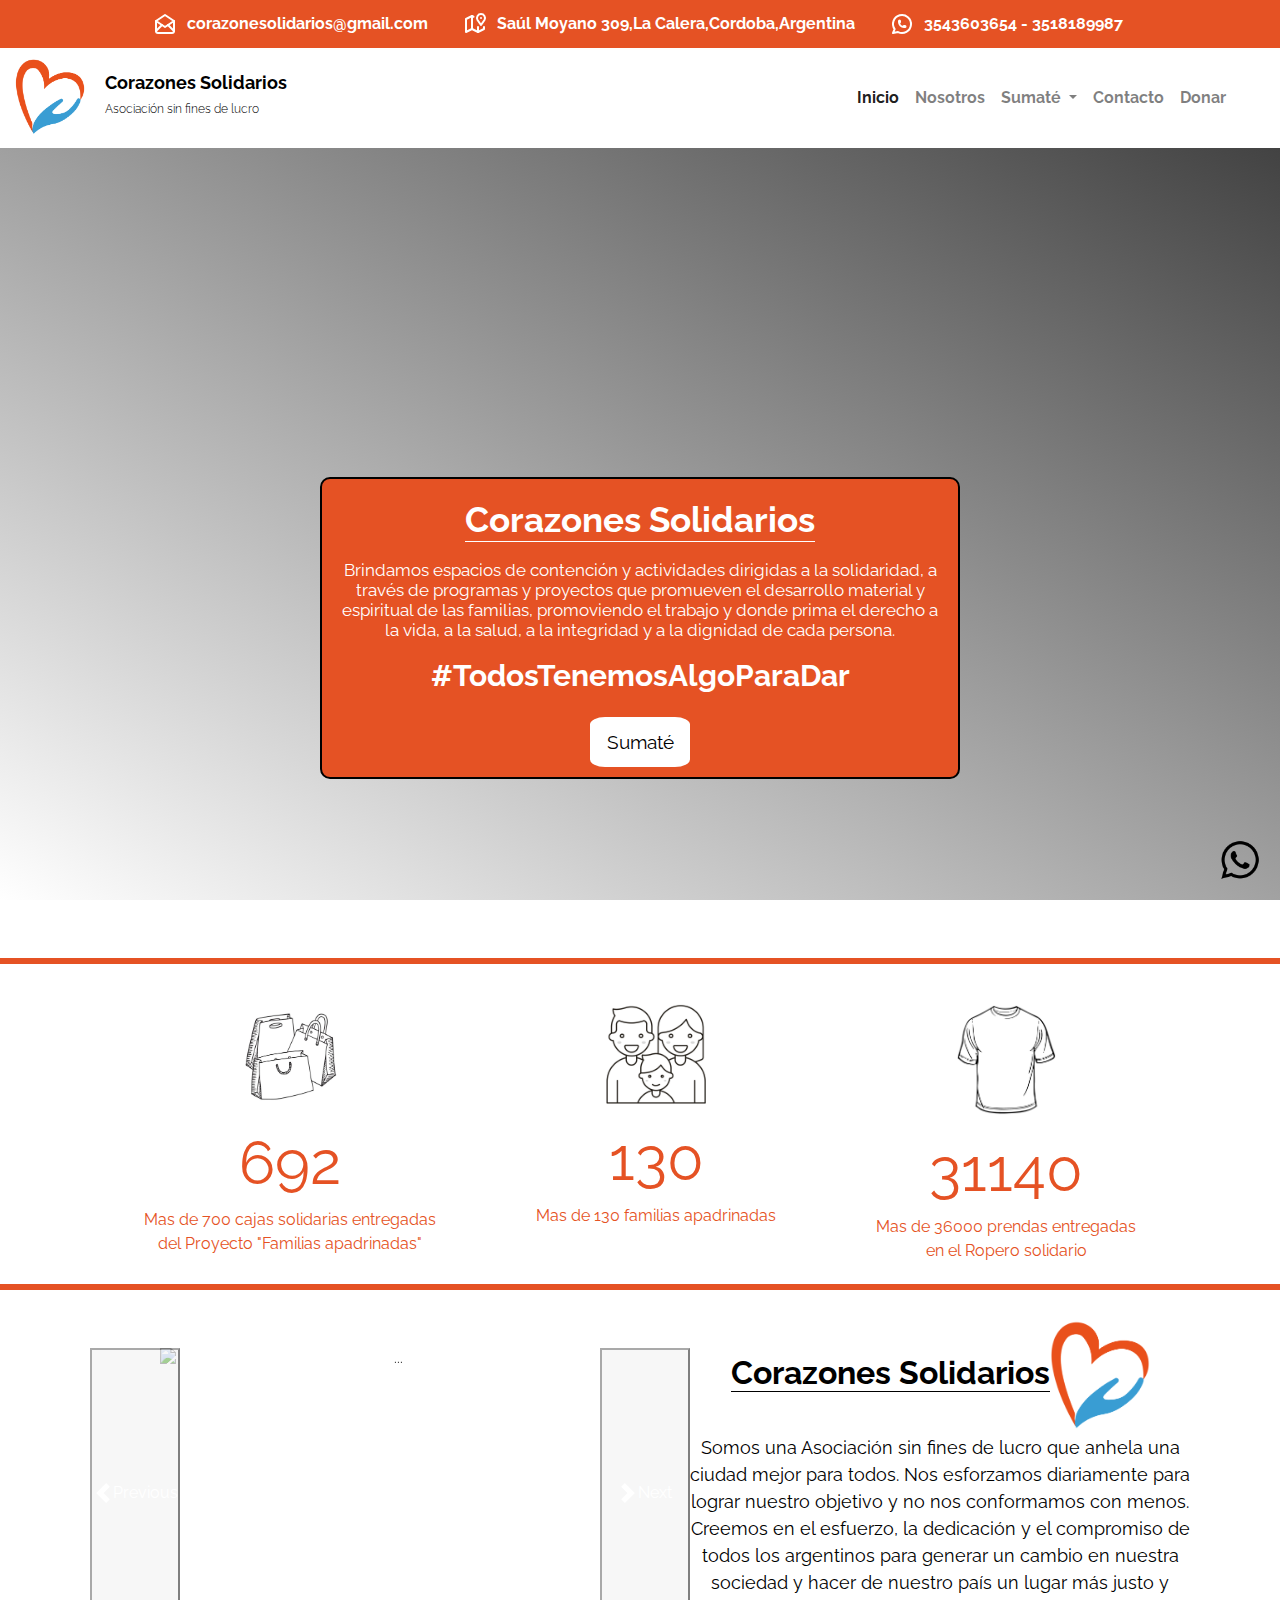
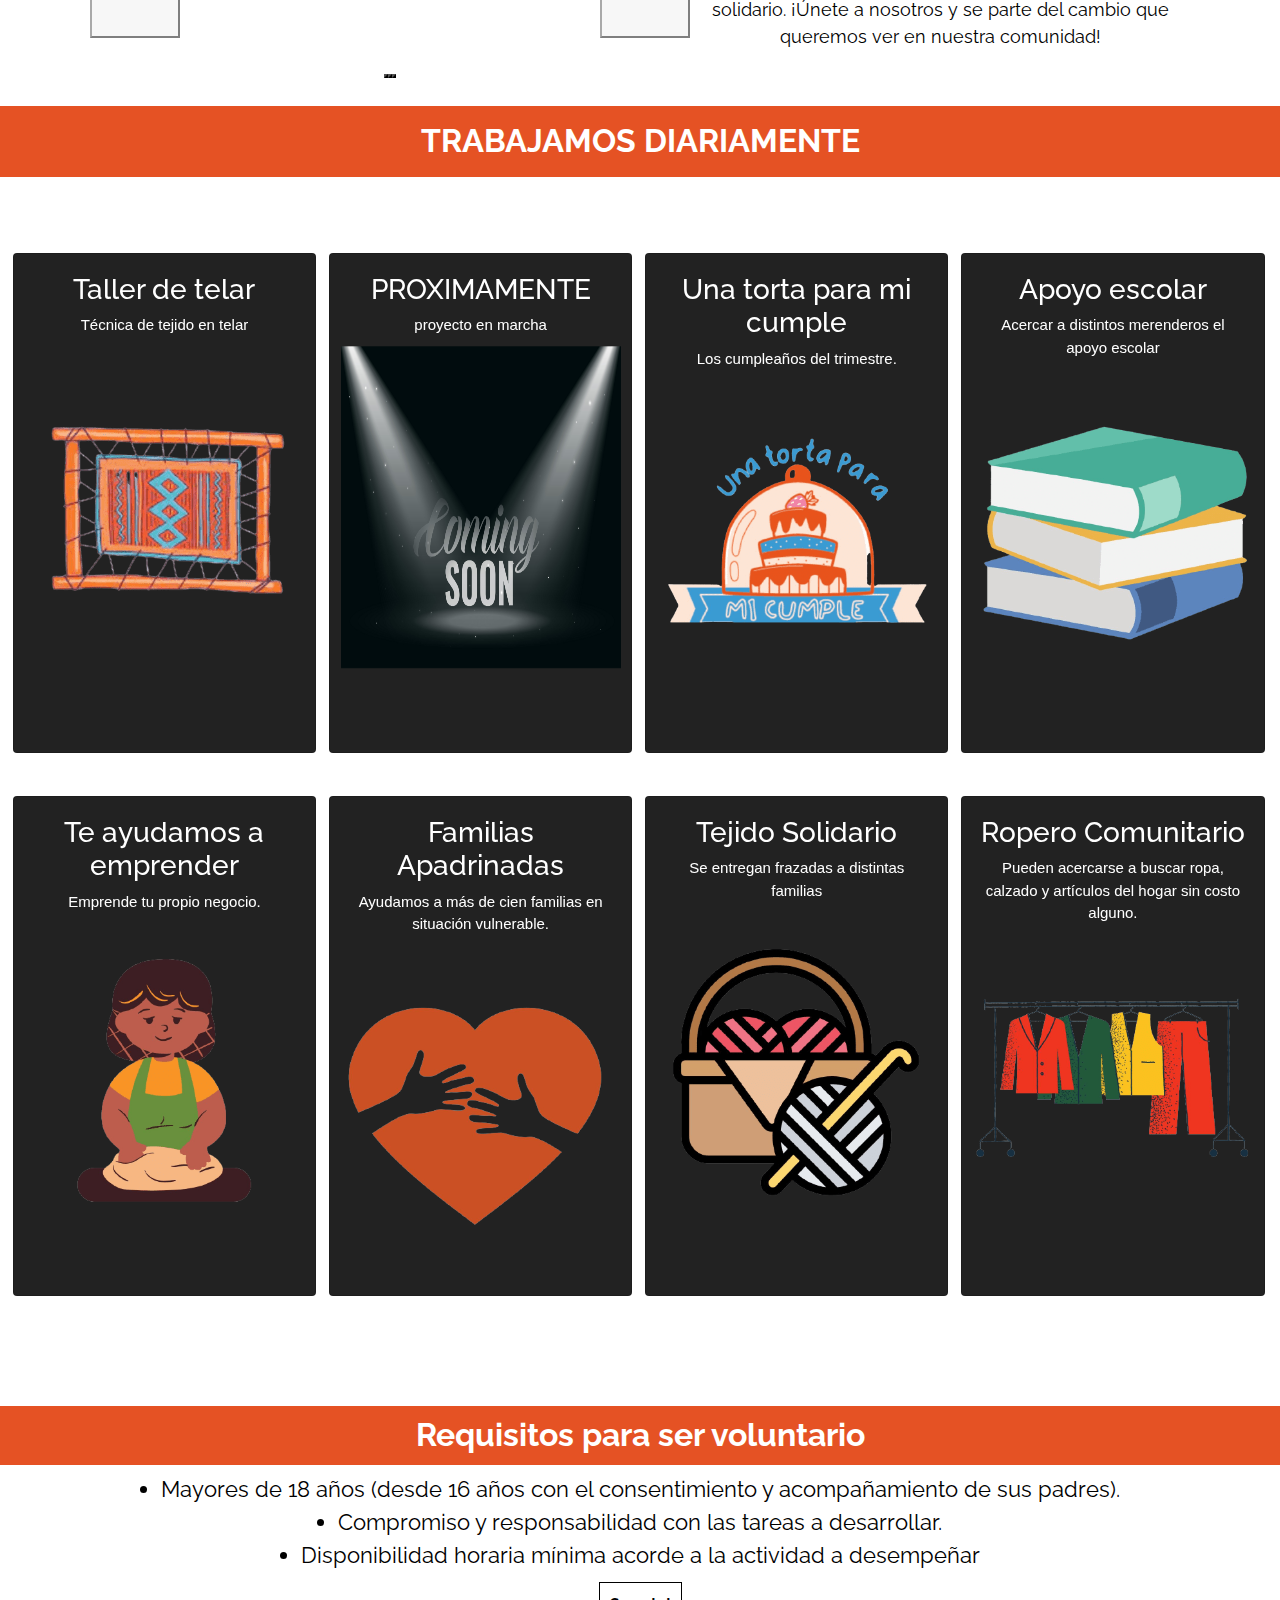
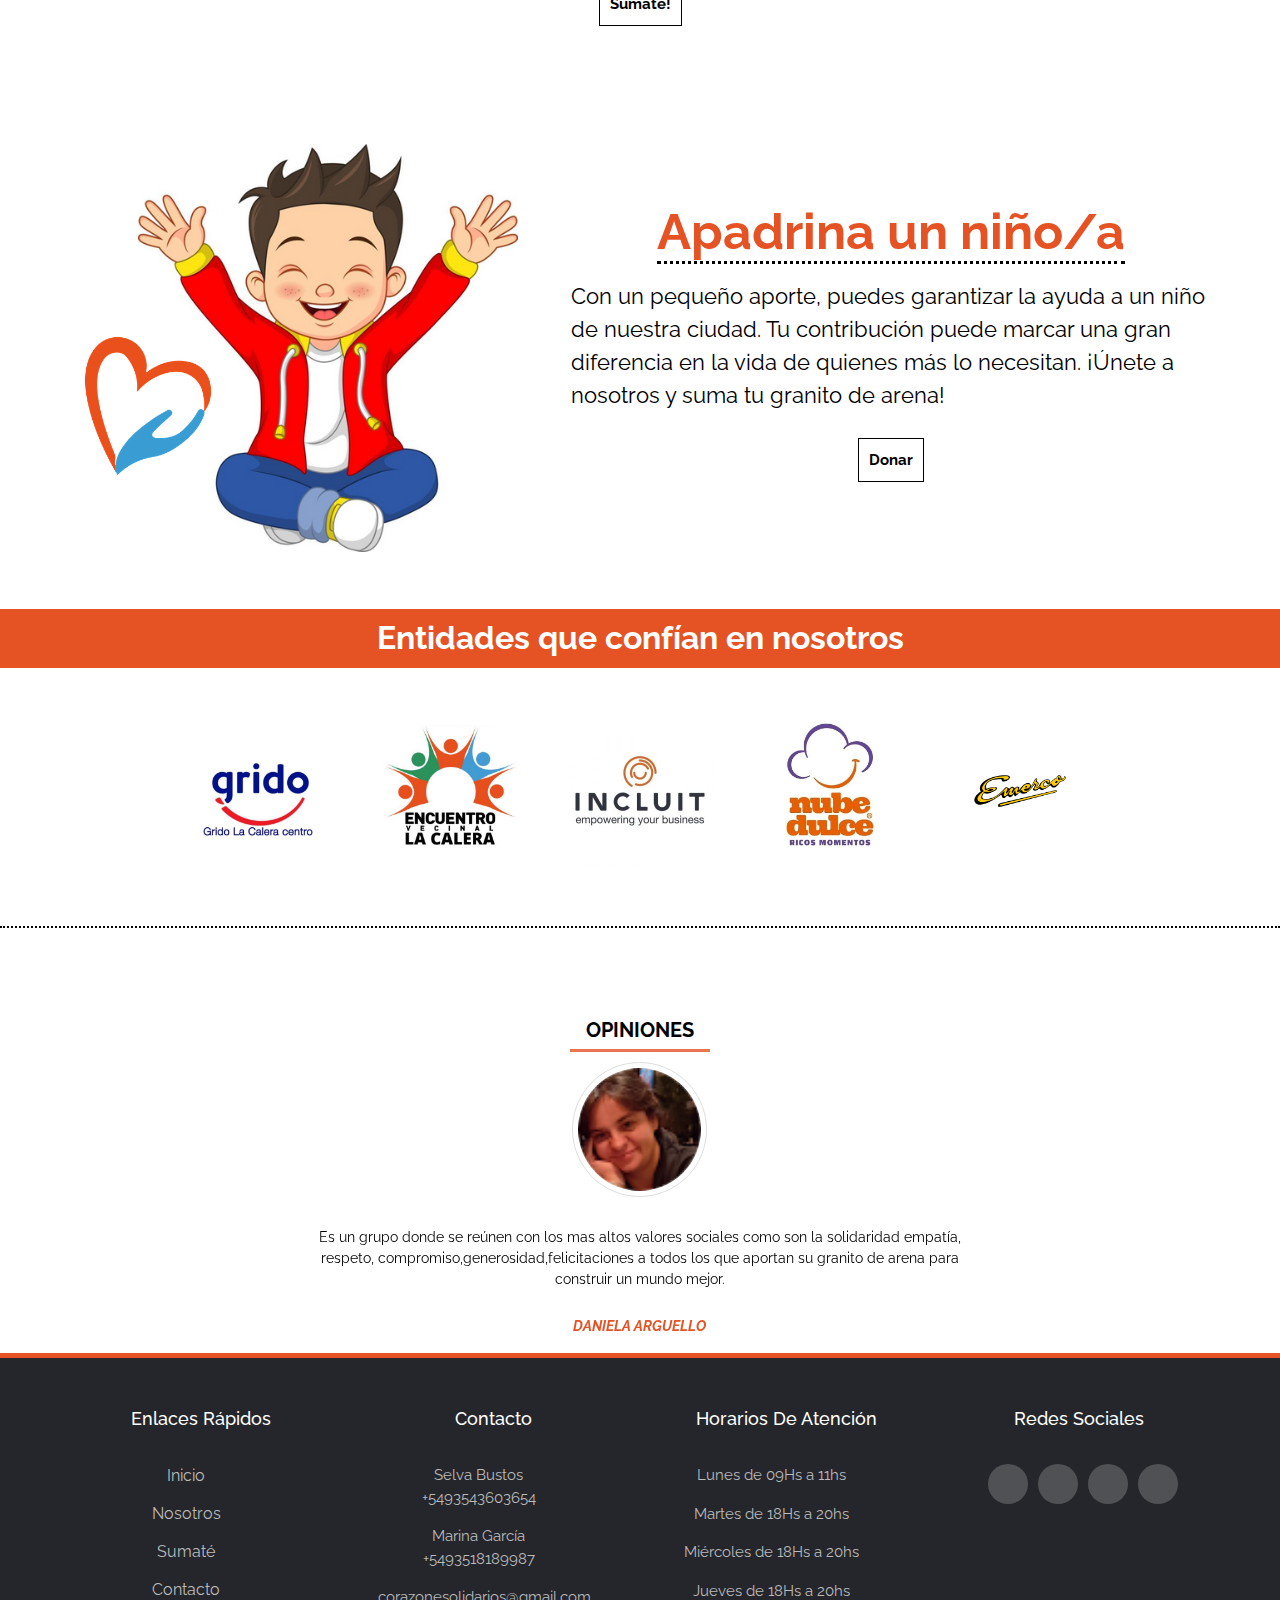
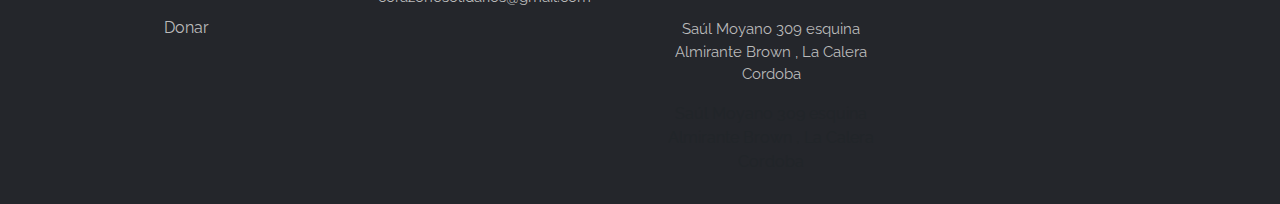
==== commit b8777931: "update" ====
--- a/index.html
+++ b/index.html
@@ -253,20 +253,15 @@
                     <div class="cardBox">
                         <div class="card">
                             <div class="front">
-                                <h3>Corte y conf</h3>
-                                <p>Tiene como objetivo la enseñanza del arte de producir prendas de vestir.</p>
-                                <img class="imgCardBox" src="./img/proyectos/cursopractico.png" alt="">
+                                <h3>PROXIMAMENTE</h3>
+                                <p>proyecto en marcha</p>
+                                <img class="imgCardBoxproxi" src="./img/proyectos/proximamente.jpg" alt="">
 
                             </div>
                             <div class="back">
-                                <h3>Corte y conf:</h3>
-                                <p>El taller de costura tiene como objetivo enseñar el arte de producir prendas de
-                                    vestir.
-                                    Las clases son impartidas por Laura Díaz y Marta Álvarez, y no tienen costo. En
-                                    lugar de
-                                    un pago en efectivo, se solicita a los participantes que traigan un alimento no
-                                    perecedero para ser entregado a familias necesitadas.</p>
-                                <a href="https://mpago.la/1GnL4bs" target="_blank">Donar</a>
+                                <h3>PROXIMAMENTE</h3>
+                                <p>proyecto en marcha.</p>
+                                <!-- <a href="https://mpago.la/1GnL4bs" target="_blank">Donar</a> -->
                             </div>
                         </div>
                     </div>
--- a/css/estilos.css
+++ b/css/estilos.css
@@ -174,7 +174,7 @@
   .heroContent {
     text-align: center;
     background-image: linear-gradient(390deg, #ffffff2a, rgba(0, 0, 0, 0.812)),
-      url("../img/test3.jpg");
+      url("../img/galeria/test3.JPG");
     width: 100%;
     max-width: auto;
     height: 90vh;
@@ -422,6 +422,13 @@
   transform: scale(2);
   margin-top: 20px;
 }
+.card .front .imgCardBoxproxi {
+  width: 140px;
+  height: 35%;
+  margin: -15px;
+  transform: scale(2);
+  margin-top: 20px;
+}
 .card .back {
   transform: rotateY(180deg);
 }
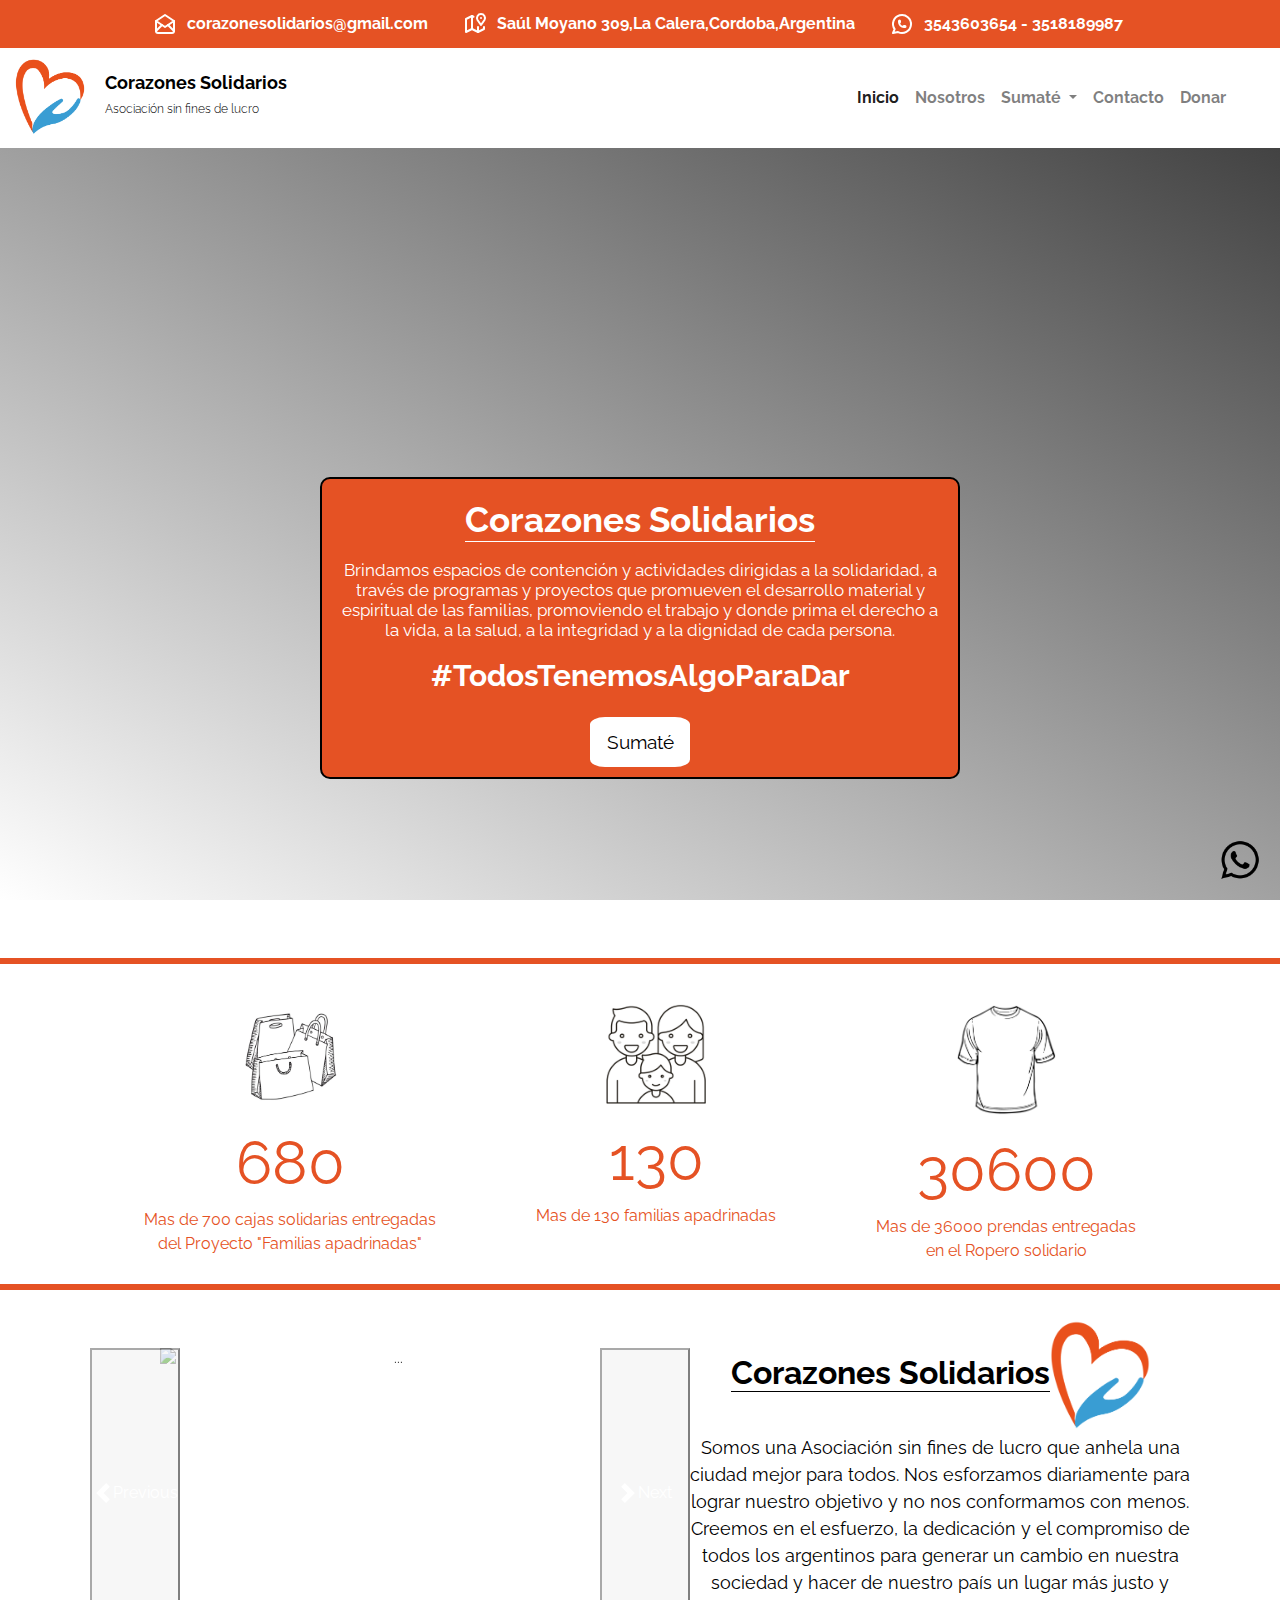
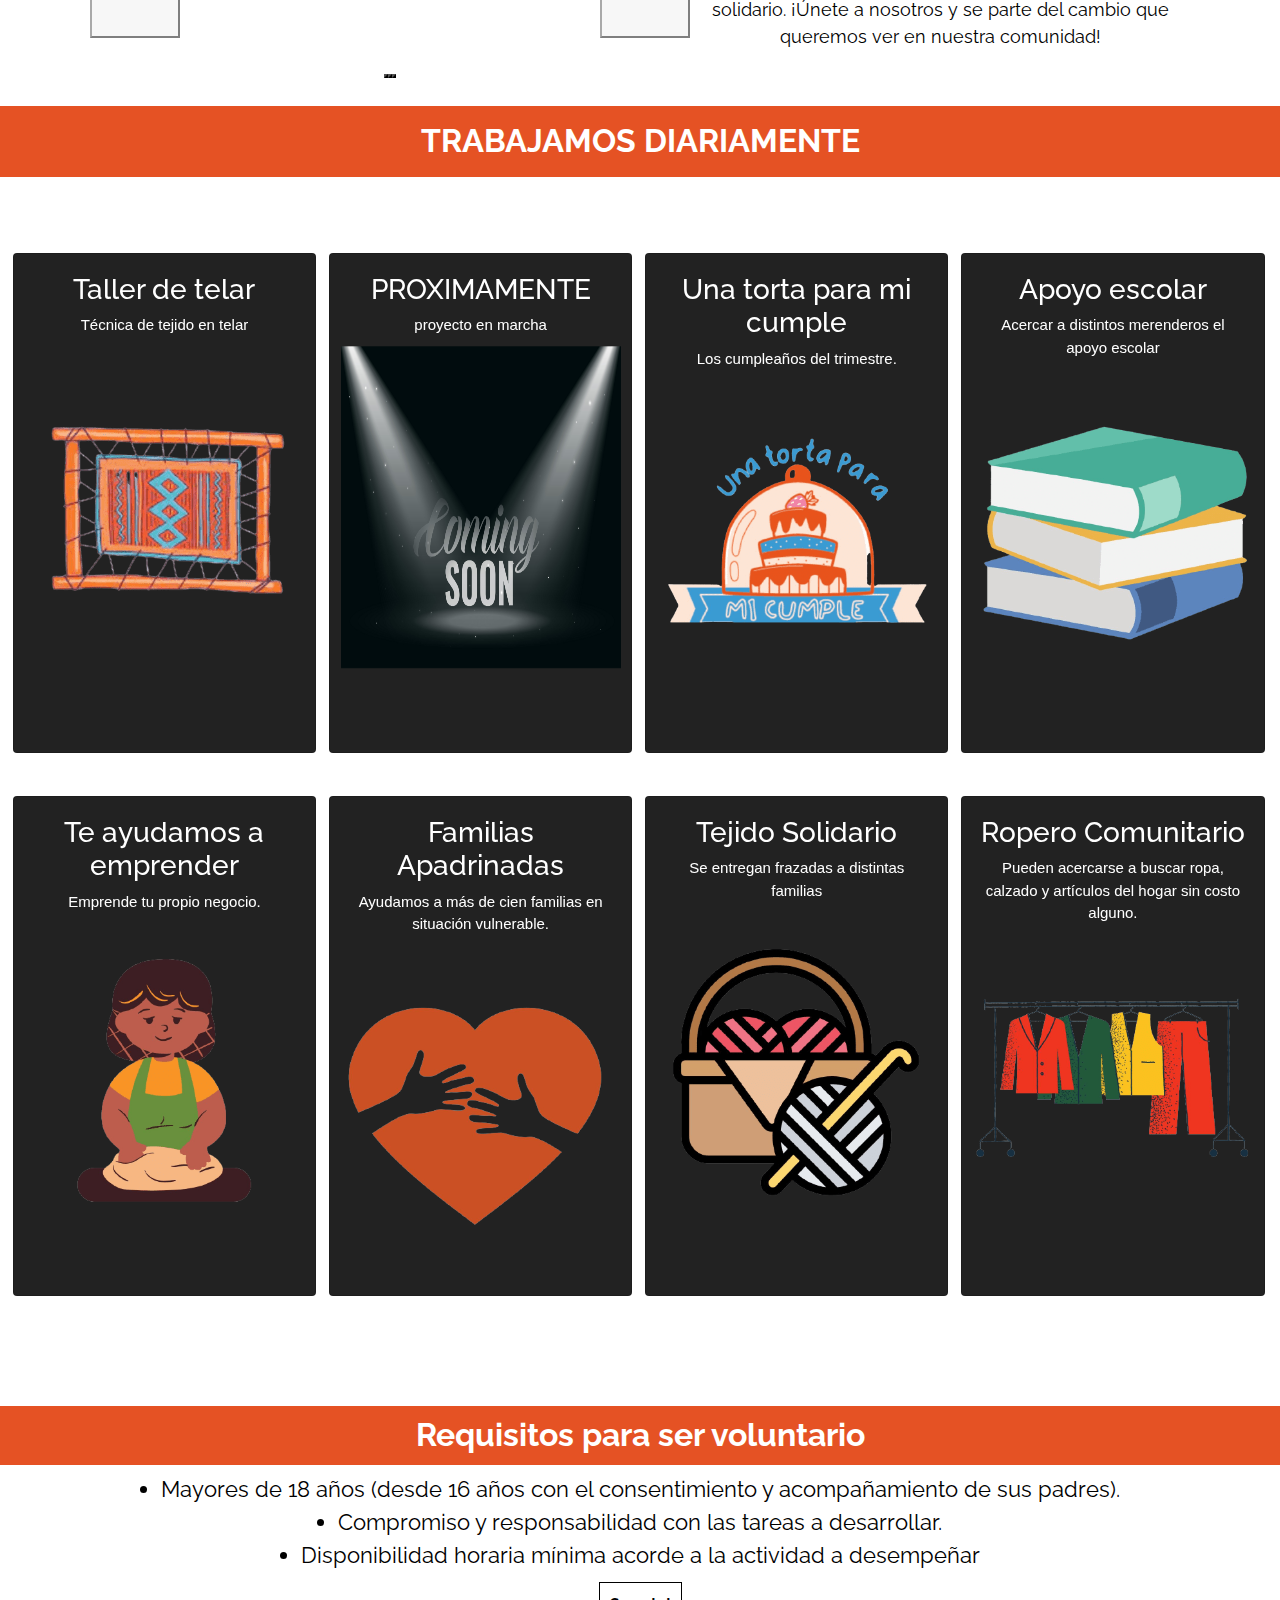
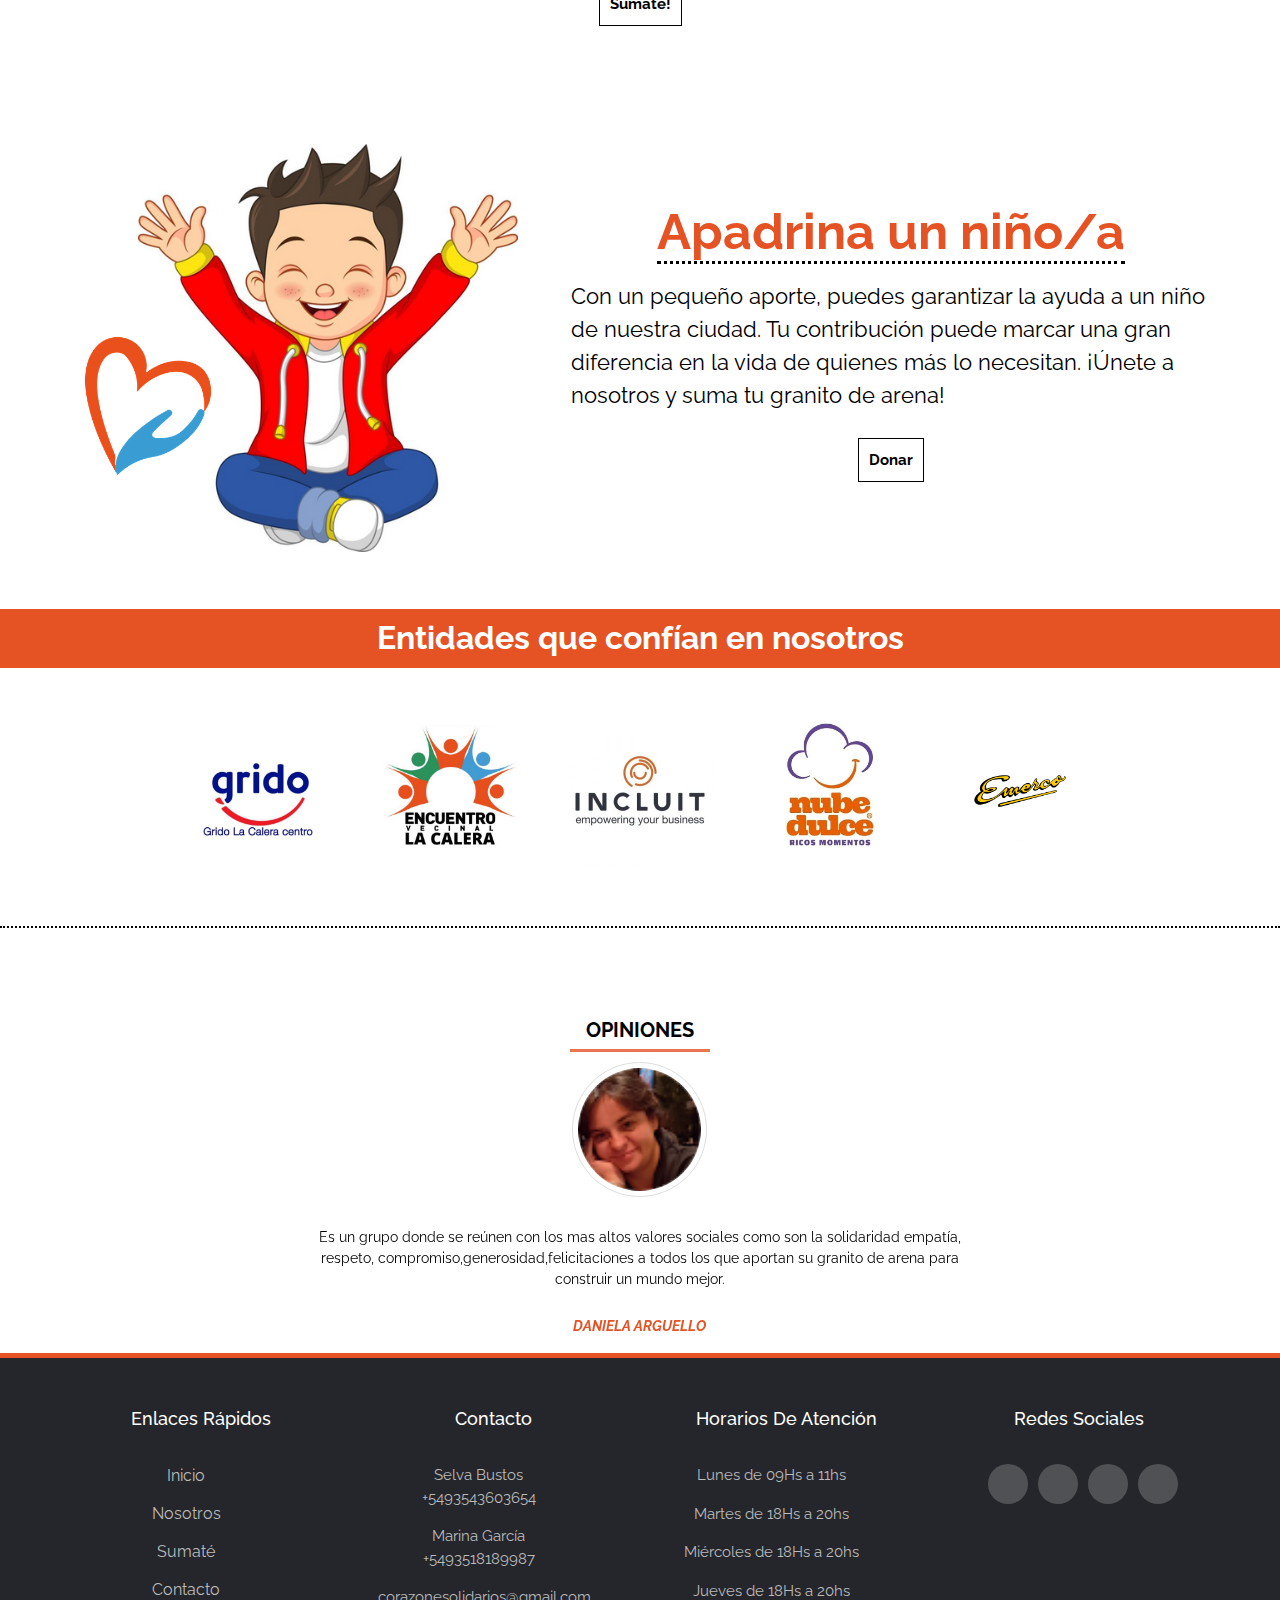
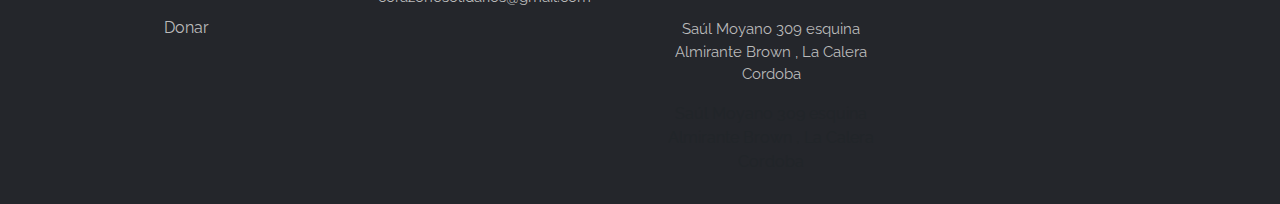
==== commit cd9d2de9: "responsive" ====
--- a/index.html
+++ b/index.html
@@ -260,7 +260,7 @@
                             </div>
                             <div class="back">
                                 <h3>PROXIMAMENTE</h3>
-                                <p>proyecto en marcha.</p>
+                                <p>Proyecto en marcha.</p>
                                 <!-- <a href="https://mpago.la/1GnL4bs" target="_blank">Donar</a> -->
                             </div>
                         </div>
--- a/css/estilos.css
+++ b/css/estilos.css
@@ -1558,129 +1558,6 @@
 
 
 
-
-
-
-
-
-
-
-
-
-
-
-
-
-
-
-
-
-
-
-
-
-
-
-
-
-
-
-
-
-
-
-
-
-
-
-
-
-
-
-
-
-
-
-
-
-
-
-
-
-
-
-
-
-
-
-
-
-
-
-
-
-
-
-
-
-
-
-
-
-
-
-
-
-
-
-
-
-
-
-
-
-
-
-
-
-
-
-
-
-
-
-
-
-
-
-
-
-
-
-
-
-
-
-
-
-
-
-
-
-
-
-
-
-
-
-
-
-
-
-
-
-
-
 /* medias y keyframes */
 @-webkit-keyframes giro {
   from {
@@ -1747,3 +1624,776 @@
   }
 
 
+  /* medias ya programadas */
+
+
+  /* medias en general  */
+@media (max-width: 1520px) {
+  /* index */
+  .requisitos {
+    padding-left: 20px;
+    width: 100%;
+  }
+
+  .heroContent {
+    height: 80vh;
+  }
+
+  /* fin de index */
+  /* nosotros */
+  .porqueContainer p {
+    width: 70%;
+    display: flex;
+    flex-direction: column;
+    justify-content: center;
+    align-items: center;
+    text-align: start;
+  }
+  .containerP p {
+    width: 80%;
+  }
+  .imgNosotrosFixed {
+    height: 40vh;
+  }
+  /* fin de nosotros */
+  /* contacto*/
+  .imagenContacto{
+    height: 50vh;
+  }
+  /* fin de contacto*/
+  /* donar*/
+  /* fin de donar*/
+}
+
+@media (max-width: 1340px) {
+  .porqueContainer{
+    width: 90%;
+  }
+  .porqueContainer h2 {
+    font-size: 20px;
+  }
+  .porqueContainer ol li {
+    font-size: 15px;
+  }
+  .contenedorObjetivos{
+    margin-bottom: 100px;
+  }
+
+}
+
+@media (max-width: 1100px) {
+  /* index */
+  .heroContent {
+    height: 50vh;
+  }
+  .textCorazonesHero {
+    max-width: 60%;
+    max-height: 40%;
+  }
+  .prueba1 {
+    width: 60%;
+    min-width: 400px;
+  }
+
+  .title h2 {
+    font-size: 24px;
+    gap: 10px;
+  }
+  .title img {
+    gap: 10px;
+    width: 60px;
+    height: 60px;
+  }
+  .title p {
+    width: 400px;
+    font-size: 18px;
+    color: black;
+    font-size: 15px;
+  }
+  .textCorazonesHero h2 {
+    font-size: 20px;
+  }
+  .textCorazonesHero p {
+    font-size: 14px;
+  }
+  .textCorazonesHero .lema {
+    font-size: 20px;
+  }
+  .heroContentBtn button {
+    background-color: white;
+    padding: 0px;
+    border: 2px solid white;
+    margin-top: 10px;
+    border-radius: 15%;
+    font-size: 15px;
+  }
+  .requisitosContainer {
+    flex-direction: column;
+  }
+  .requisitos {
+    width: 70%;
+  }
+  .requisitos h2 {
+    font-size: 20px;
+  }
+  .requisitos ul li {
+    font-size: 15px;
+  }
+  .apadrinaIndex img {
+    width: 300px;
+    height: 240px;
+  }
+  .titleLogo h2 {
+    font-size: 32px;
+  }
+  .parrafoApadrina p {
+    font-size: 15px;
+  }
+  .apadrinaContainerText {
+    width: 50%;
+    margin-top: 0px;
+  }
+  .Entidades h2 {
+    font-size: 20px;
+  }
+  .containerFooter {
+    width: 80%;
+  }
+  .containerFooter .sectionsFooter {
+    width: 33%;
+  }
+  .footer {
+    justify-content: center;
+    align-items: center;
+    display: flex;
+    flex-direction: column;
+  }
+  .footer .sectionsFooter:nth-child(2) {
+    display: none;
+  }
+  .sectionsFooter {
+    margin-left: 2px;
+  }
+  .sectionsFooter .socialLinks {
+    display: flex;
+    flex-direction: column;
+    justify-content: center;
+    align-items: center;
+  }
+  .sectionsFooter h4 {
+    display: flex;
+    justify-content: center;
+    align-items: center;
+  }
+  .contenedorObjetivos {
+    padding-bottom: 20px;
+  }
+    .counter-container {
+  padding-bottom: 80px;
+}
+  /* fin del index */
+  /* nosotros */
+  .contenedorObjetivos {
+    padding-bottom: 150px;
+  }
+  .textPorqueContainer{
+    display: flex;
+    flex-direction: column;
+    align-items: center;
+    text-align: center;
+    justify-content: center;
+    width: 80%
+  }
+  .textPorqueContainer h2 {
+    width: 60%;
+    font-size:15px;
+  }
+  .textPorqueContainer ol li {
+    width: ;
+    font-size:13px;
+  }
+  /* fin de nosotros */
+  /* contacto*/
+  .containerP div {
+    width: 70%;
+    max-width: 1920px;
+    display: flex;
+    justify-content: center;
+    align-items: center;
+    text-align: center;
+  }
+  .equipoTextContainer h2{
+    font-size: 27px;
+  }
+  .mapsContainer {
+    width: 100%;
+   
+  }
+  /* fin de contacto*/
+  /* donar*/
+  .qrPasos img {
+    display: flex;
+    width: 500px;
+    justify-content: center;
+    align-items: center;
+  }
+  .titleConetenedor {
+    height: 30vh;
+  }
+  /* fin de donar*/
+}
+@media (max-width: 900px) {
+  .navBackgroudColor{
+   margin-bottom: 20px;
+   padding-bottom: 0px;
+  }
+  .mapsContainer p {
+    font-size: 19px;
+    width: 90%;
+  }
+  .containerTitleContacto{
+    
+    width: 80%;
+  }
+
+  .mapsContainer h2{
+    font-size: 24px;
+  }
+
+  .formContacto p {
+    width: 80%;
+  }
+  .contactoMaps{
+    margin-top: 20px;
+  }
+
+  .alias{
+    flex-direction: column;
+  }
+}
+
+@media (max-width: 830px) {
+  /* index */
+  .carouselContainer {
+    display: flex;
+    flex-direction: column;
+  }
+  .prueba1 {
+    width: 70%;
+    min-width: 50%;
+  }
+  .title p {
+    width: 500px;
+    font-size: 18px;
+    color: black;
+    font-size: 15px;
+  }
+  .h2Proyectos {
+    font-size: 19px;
+  }
+  .requisitosContainer {
+    padding-top: 10px;
+  }
+  .infoText:nth-child(2) {
+    display: none;
+  }
+  .front h3 {
+    font-size: 14px;
+  }
+  .back h3 {
+    font-size: 20px;
+  }
+  .back p {
+    font-size: 16px;
+    margin-bottom: 15px;
+  }
+  .containerFooter {
+    margin-left: 0px;
+    margin-right: 0px;
+    width: 100%;
+  }
+  .slider{
+    flex-direction: column;
+  }
+  /* fin del index */
+  /* nosotros */
+  .miembros .container {
+    display: flex;
+    flex-direction: column;
+  }
+  .container {
+    display: flex;
+    flex-direction: column;
+  }
+  .members {
+    display: flex;
+    flex-direction: column;
+  }
+
+  .comisionDirectiva {
+    border-bottom: 2px dotted black;
+  }
+  .vocalesTitulares {
+    display: flex;
+    flex-direction: column;
+    border-bottom: 2px dotted black;
+  }
+  .vocalesSuplentes {
+    display: flex;
+    flex-direction: column;
+    border-bottom: 2px dotted black;
+  }
+  .comisionCuentas {
+    display: flex;
+    flex-direction: column;
+  }
+
+  .contenedorObjetivos {
+    justify-content: center;
+    align-items: center;
+    padding-bottom: 0px;
+    flex-direction: column;
+    display: flex;
+  }
+
+  .objetivos {
+    margin-top: 0px;
+    margin-bottom: 0px;
+    width: 100%;
+    justify-content: center;
+    align-items: center;
+    text-align: center;
+  }
+}
+/* fin de nosotros */
+/* contacto*/
+.mapaSection .mapa iframe {
+  width: 600px;
+  margin-top: 40px;
+  height: 30vh;
+}
+/* fin de contacto*/
+/* donar*/
+/* fin de donar*/
+@media (max-width: 960px) {
+  .entidadesContainer {
+    display: flex;
+    flex-direction: column;
+  }
+  .car
+}
+@media (max-width: 720px) {
+  /* index */
+{
+    height: 350px;
+  }
+  .prueba1 {
+    min-width: 500px;
+  }
+  .requisitos {
+    width: 90%;
+  }
+  /* fin del index */
+  /* nosotros */
+  .imgNosotrosFixed {
+    height: 30vh;
+  }
+  /* fin de nosotros */
+  /* contacto*/
+  .containerTitleContacto {
+    width: 90%;
+    border-radius: 30px 30px 0px 0px;
+    font-size: 20px;
+  }
+  .containerTitleContacto h2 {
+    font-size: 20px;
+  }
+  .mapsContainer h2 {
+    margin-bottom: 20px;
+    font-size: 20px;
+  }
+  .mapsContainer p {
+    margin-bottom: 20px;
+    font-size: 15px;
+  }
+  /* fin de contacto*/
+  /* donar*/
+  .cajaNaranjaDonacion {
+    width: 80%;
+  }
+  .titleConetenedor .cajaNaranjaDonacion h2 {
+    font-size: 20px;
+  }
+  .titleConetenedor .cajaNaranjaDonacion h4 {
+    font-size: 15px;
+  }
+
+  /* fin de donar*/
+}
+@media (max-width: 640px) {
+  /* index */
+  .apadrinaIndex {
+    flex-direction: column;
+    display: flex;
+    justify-content: center;
+    align-items: center;
+  }
+  .apadrinaContainerText {
+    width: 80%;
+  }
+  .apadrinaContainerText .titleLogo {
+    width: 100%;
+    display: flex;
+    justify-content: center;
+    align-items: center;
+    text-align: center;
+  }
+  .parrafoApadrina {
+    width: 100%;
+    display: flex;
+    justify-content: center;
+    align-items: center;
+    font-size: 14px;
+  }
+  .parrafoApadrina p {
+    width: 100%;
+    display: flex;
+    justify-content: center;
+    align-items: center;
+    text-align: center;
+    font-size: 13px;
+  }
+  .apadrinaContainerText .parrafoApadrina p {
+    display: flex;
+    justify-content: center;
+    align-items: center;
+    width: 100%;
+    font-size: 238px;
+    color: black;
+    font-size: 14px;
+  }
+  .card {
+    height: 350px;
+  }
+  .containerFooter .row {
+    display: flex;
+    flex-direction: column;
+    justify-content: center;
+    align-items: center;
+  }
+  .row .sectionsFooter {
+    width: 70%;
+    display: flex;
+    justify-content: center;
+    align-items: center;
+    flex-direction: column;
+  }
+
+  .formVoluntario form {
+    width: 400px;
+  }
+  .formVoluntario form h2 {
+    font-size: 15px;
+  }
+  .requisitos {
+    padding-left: 0px;
+  }
+  .title {
+    display: flex;
+    justify-content: center;
+    align-items: center;
+    text-align: center;
+    flex-direction: column;
+    width: 100%;
+  }
+  .title p {
+    display: flex;
+    justify-content: center;
+    align-items: center;
+    text-align: start;
+    flex-direction: column;
+    width: 60%;
+    margin-top: 10px;
+  }
+  .card {
+    height:340px;
+  }
+  .infoText:nth-child(1) {
+    display: none;
+  }
+  /* fin del index */
+  /* nosotros */
+  .miembrosTitle {
+    font-size: 30px;
+  }
+  .container h3 {
+    font-size: 20px;
+  }
+
+  .container {
+    width: 400px;
+  }
+  .porqueContainer {
+    width: 90%;
+    font-size: 13px;
+    border-radius: 90px 90px 0px 0px;
+  }
+  .porqueContainer h2 {
+    font-size: 19px;
+  }
+  .porqueContainer p {
+    width: 80%;
+  }
+  .equipoTextContainer h2 {
+    font-size: 25px;
+  }
+  .equipoTextContainer p {
+    font-size: 16px;
+    width: 70%;
+    justify-content: center;
+    align-items: center;
+    display: flex;
+  }
+  .prueba2 {
+    width: 600px;
+    padding-bottom: 0px;
+    margin-bottom: 0px;
+    min-width: 400px;
+    height: 300px;
+  }
+  .containerP {
+    margin-top: 0px;
+    padding-top: 0px;
+  }
+
+  .textPorqueContainer h2 {
+    font-size: 19px;
+    font-weight: bold;
+    width: 90%;
+  }
+  /* fin de nosotros */
+  /* contacto*/
+  .mapaSection .mapa iframe {
+    width: 400px;
+    margin-top: 10px;
+    height: 300px;
+  }
+  .formContacto form {
+    width: 400px;
+  }
+  .redesLinkImgContainer {
+    display: flex;
+    flex-direction: column;
+  }
+  .redesLinkImgContainer img {
+    width: 300px;
+    height: auto;
+    margin-bottom: 10px;
+  }
+  .imagenContacto{
+    height: 40vh;
+  }
+  /* fin de contacto*/
+  /* donar*/
+  .linksContainer .contenerdor2 {
+    display: flex;
+    flex-direction: column;
+    justify-content: center;
+    align-items: center;
+  }
+
+  .cardslinks {
+    width: 325px;
+  }
+  
+  /* fin de donar*/
+  /* footer */
+  .sectionsFooter .socialLinks {
+    display: flex;
+    flex-direction: row;
+    justify-content: center;
+    align-items: center;
+  }
+  /* footer */
+}
+@media (max-width: 580px) {
+
+  .card {
+    height: 330px;
+  }
+  .back h3{
+    padding-top: 0px;
+    font-size: 19px;
+    }
+  .back p{
+    padding-top: 0px;
+    font-size: 13px;
+    }
+
+
+    .cardslinks h3 {
+      font-size: 15px;
+    }
+    .cardslinks p {
+      font-size: 12px;
+    }
+}
+
+@media (max-width: 550px) {
+  /* index */
+  .formVoluntario {
+    width: 400px;
+  }
+  .formVoluntario form {
+    width: 350px;
+  }
+  .prueba1 {
+    min-width: 350px;
+    height: 200px;
+  }
+
+  .textCorazonesHero {
+    width: 300px;
+    margin-top: 40px;
+    max-width: 100%;
+  }
+  .formVoluntario form {
+    width: 300px;
+  }
+  .formVoluntario {
+    width: 300px;
+  }
+  
+  #subTitleHidden {
+    display: none;
+  }
+  .apadrinaContainerText h2 {
+    font-size: 25px;
+  }
+  .Entidades h2 {
+    font-size: 15px;
+  }
+
+  .titlePresentacion p {
+  width: 300px;
+  font-size: 18px;
+  color: black;
+}
+.titlePresentacion h2 span {
+  border-bottom: 1px solid black;
+  font-weight: bold;
+  font-size: 19px;
+}
+.titlePresentacion div {
+  display: flex;
+  justify-content: center;
+  align-items: center;
+  color: black;
+}
+.titlePresentacion img {
+  width: 70px;
+}
+
+  /* fin del index */
+  /* nosotros */
+  .prueba2 {
+    width: 600px;
+    padding-bottom: 0px;
+    margin-bottom: 0px;
+    min-width: 400px;
+    height: 250px;
+  }
+  .member h2 {
+    font-size: 17px;
+  }
+  .member-role {
+    font-size: 15px;
+  }
+  .container {
+    width: 340px;
+  }
+  .prueba2 {
+    max-width: 240px;
+    width: 200px;
+    height: 200px;
+  }
+
+  .nuestroEquipo .carousel {
+    width: 200px;
+  }
+  .textPorqueContainer h2 {
+    font-size: 17px;
+    font-weight: bold;
+    width: 90%;
+  }
+  /* fin de nosotros */
+  /* contacto*/
+  .formContacto form {
+    width: 330px;
+  }
+  .containerTitleContacto {
+    width: 90%;
+    border-radius: 30px 30px 0px 0px;
+    font-size: 20px;
+  }
+  .containerTitleContacto h2 {
+    font-size: 20px;
+  }
+  .mapsContainer h2 {
+    margin-bottom: 20px;
+    font-size: 20px;
+  }
+  .mapsContainer p {
+    margin-bottom: 20px;
+    font-size: 15px;
+  }
+  /* fin de contacto*/
+  /* donar*/
+  .qrPasos img {
+    display: flex;
+    width: 300px;
+    justify-content: center;
+    align-items: center;
+  }
+  .qrPasos h3 {
+    font-size: 15px;
+  }
+  .qrPasos .mercadoQr {
+    width: 250px;
+  }
+  .cajaNaranjaDonacion {
+    margin-top: 0px;
+  }
+  .contenedorObjetivos{
+    margin-top: 50px;
+  }
+  .objetivos {
+    margin-top:50px;
+    margin-bottom: 0px;
+  }
+  /* fin de donar*/
+}
+@media (max-width: 450px){
+  .mapaSection .mapa iframe {
+    width: 340px;
+    margin-top: 10px;
+    height: 300px;
+  }
+  .heroContent {
+    height: 70vh;
+    
+  }
+  .slider {
+    padding-top: 80px;
+  }
+}
+@media (max-width: 400px) {
+  .prueba2 {
+ display: none
+  }
+
+}
+
+/* 
+
+  /* fin de medias en general  */
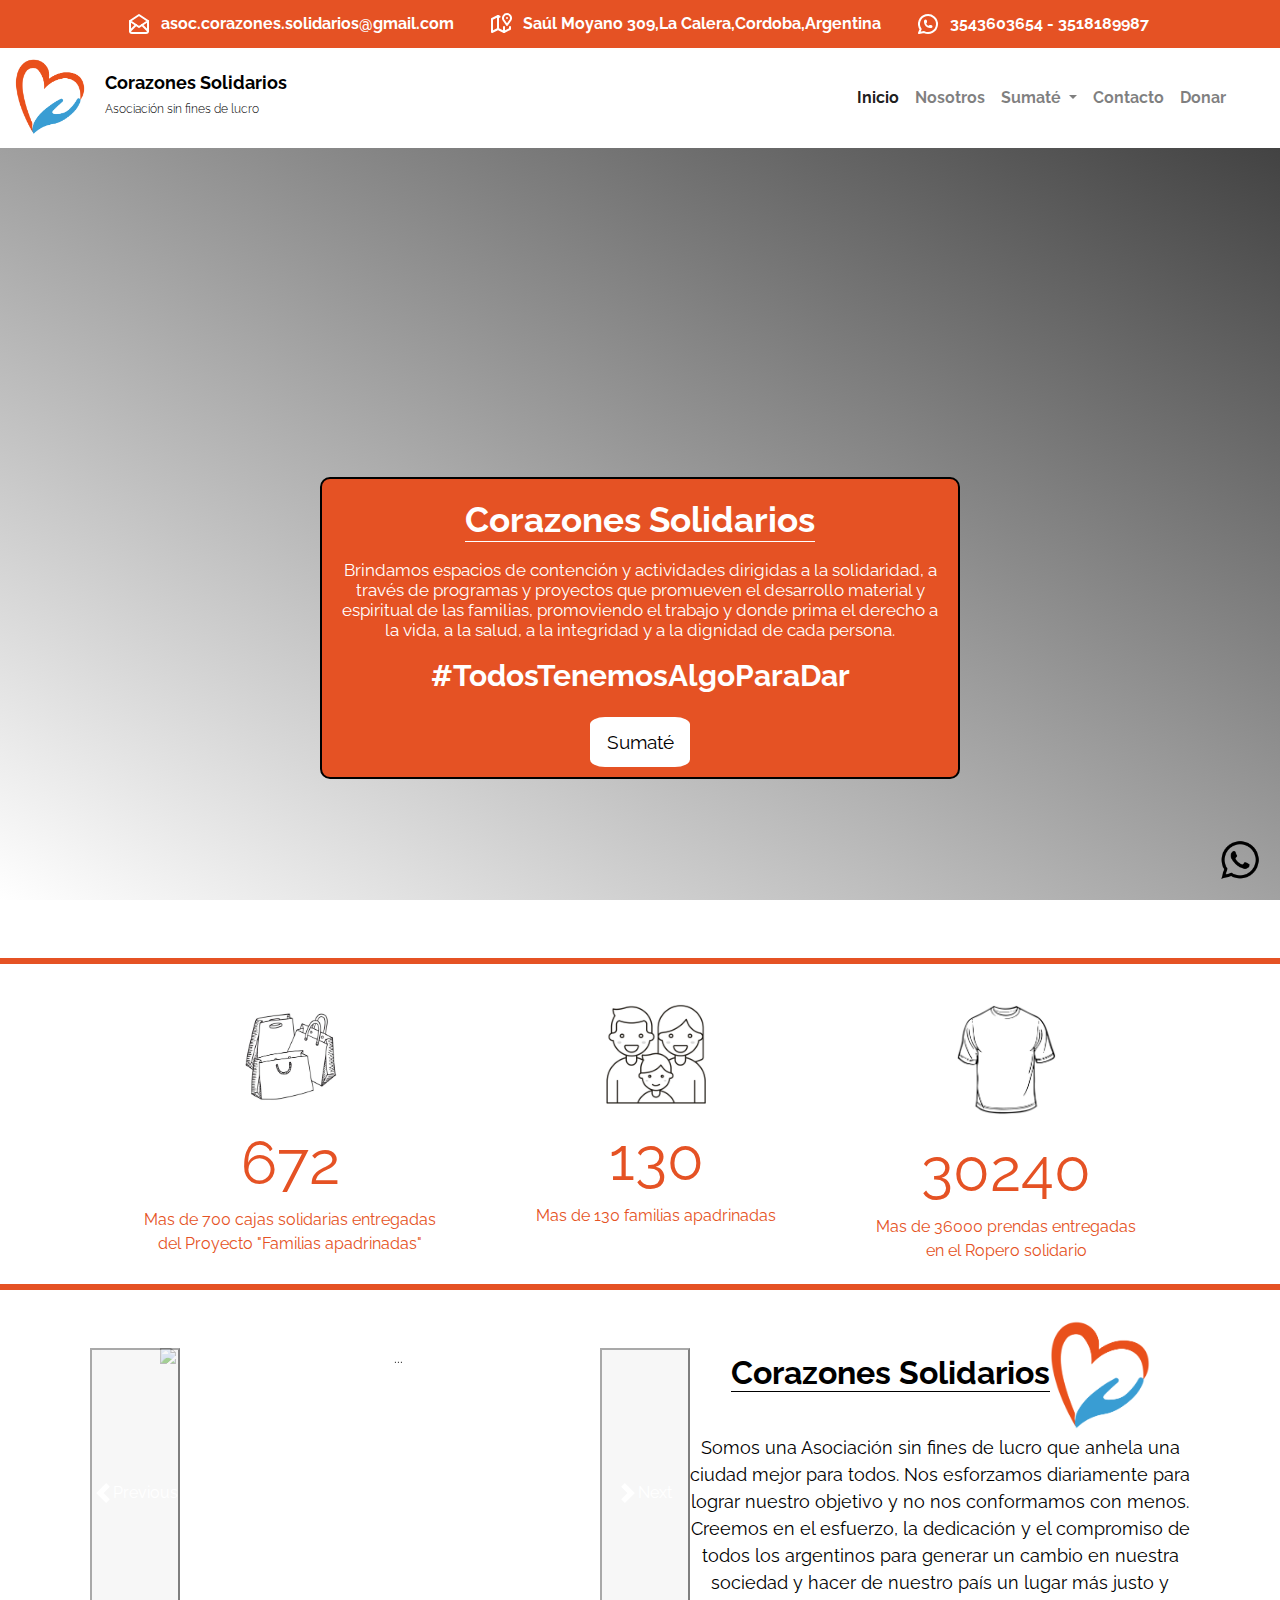
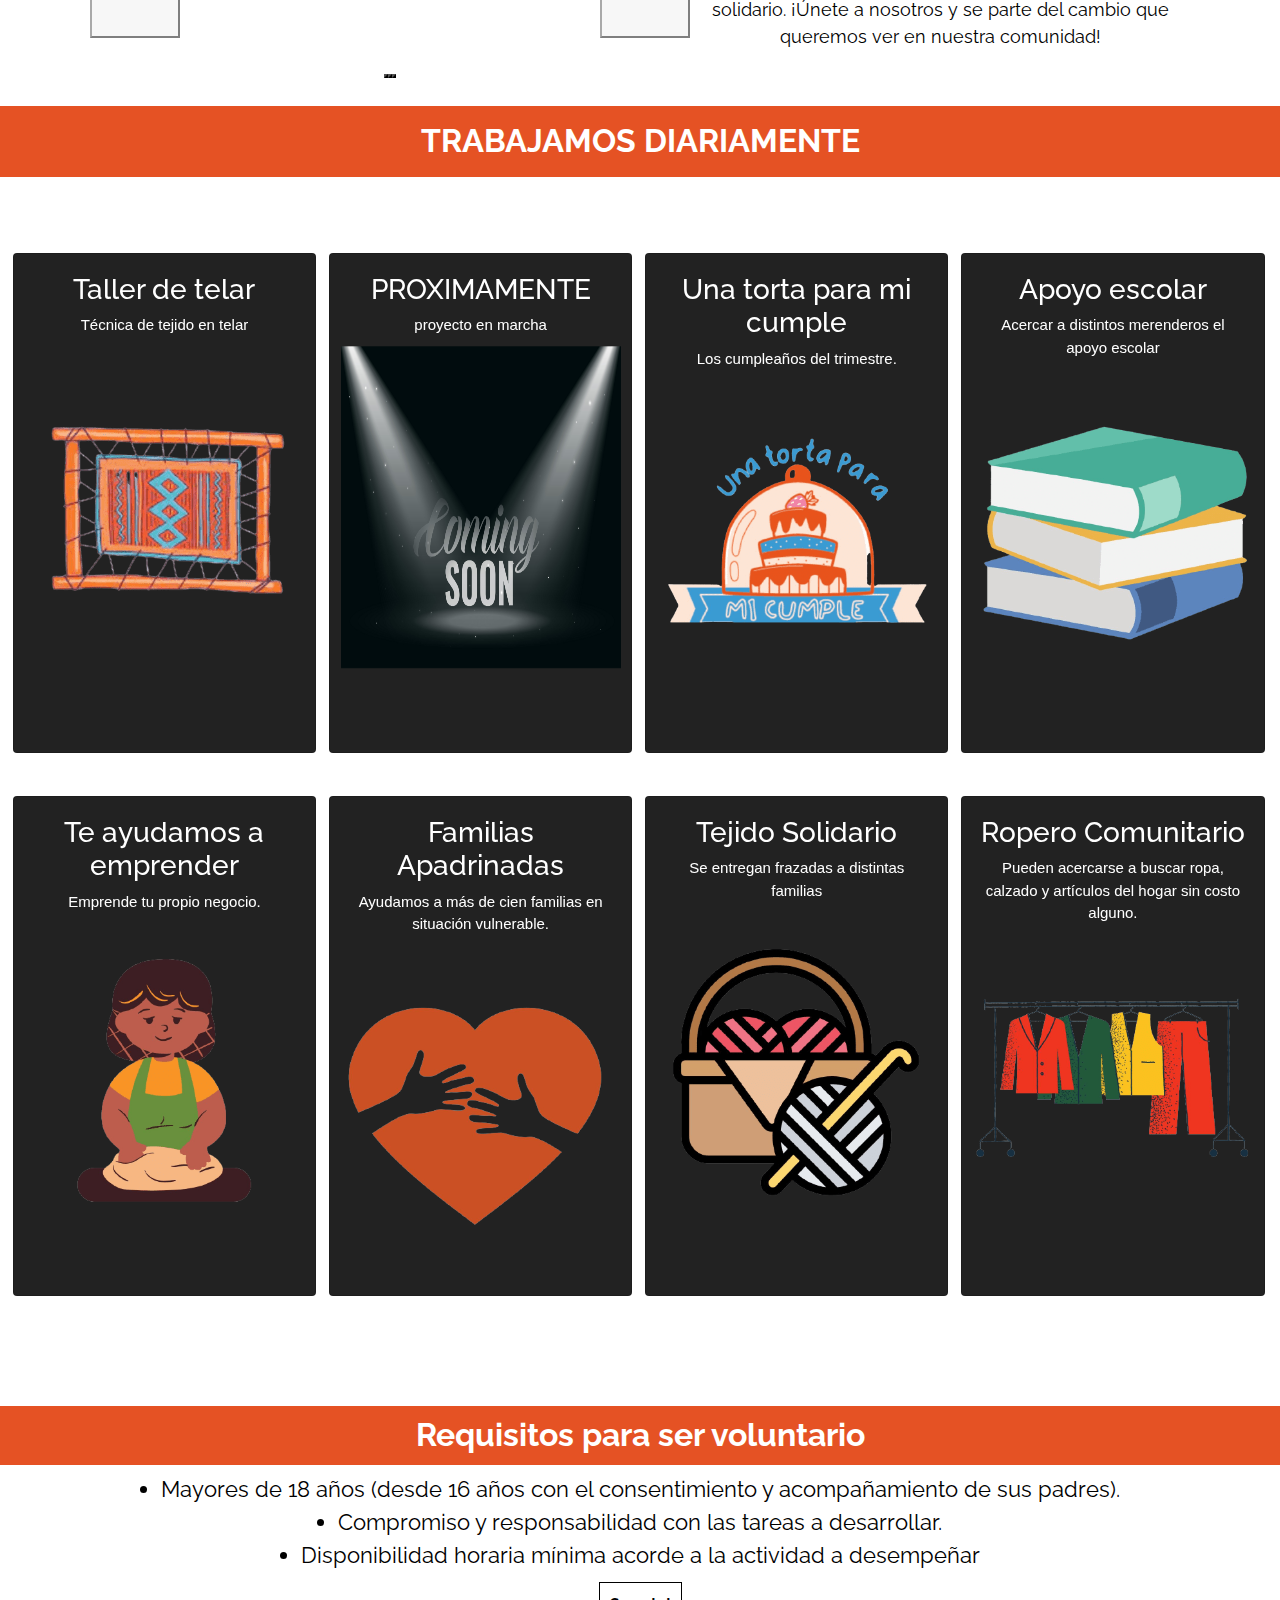
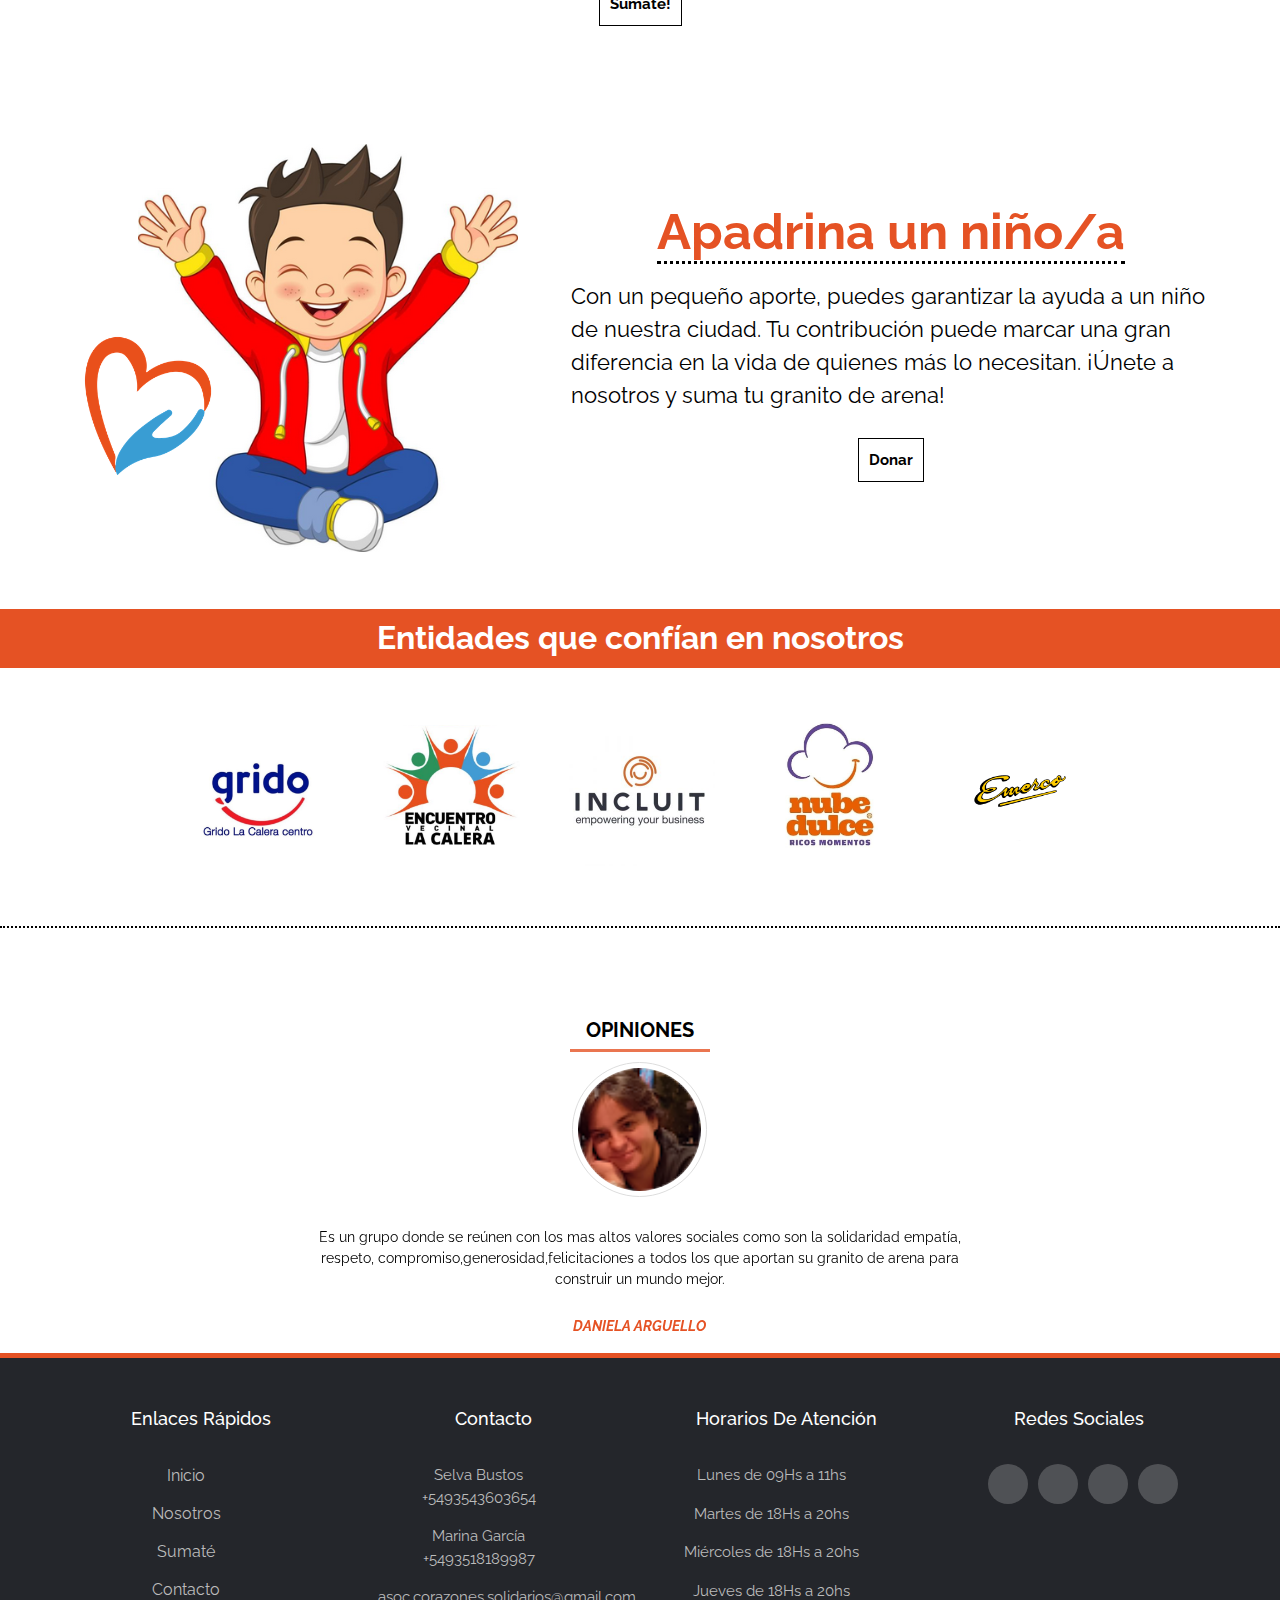
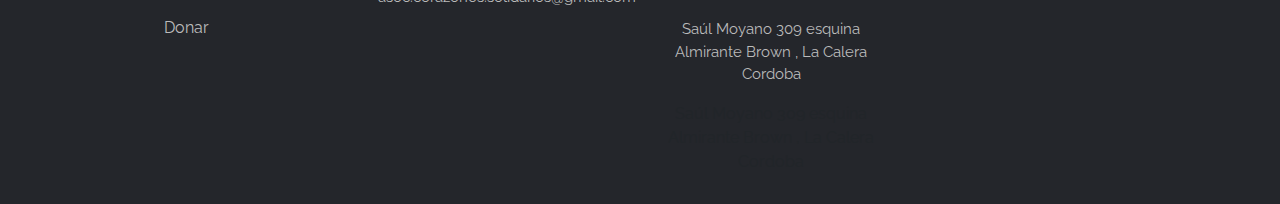
==== commit 6226f566: "update" ====
--- a/index.html
+++ b/index.html
@@ -34,7 +34,7 @@
                     <line x1="3" y1="19" x2="9" y2="13" />
                     <line x1="15" y1="13" x2="21" y2="19" />
                 </svg>
-                <p>corazonesolidarios@gmail.com</p>
+                <p>asoc.corazones.solidarios@gmail.com</p>
             </div>
             <div class=" infoText">
                 <svg xmlns="http://www.w3.org/2000/svg" class="icon icon-tabler icon-tabler-map-2" width="24"
@@ -126,7 +126,8 @@
                             la dignidad de cada persona.
                         </p>
                         <p class="lema">#TodosTenemosAlgoParaDar</p>
-                        <a class="heroContentBtn" href="#sumaté"><button>Sumaté</button></a>
+            
+                <a class="heroContentBtn" href="https://api.whatsapp.com/send?phone=%2B543543603654&data=[base64]&source=FB_Page&app=facebook&entry_point=page_cta&fbclid=IwAR1hniq25kfUhF5r0y-1FQsThCjPBf2Ff-OoCYGWO-ELZRcy9RHPUwE3ecc" target="_blank""><button>Sumaté</button></a>
                     </div>
                 </div>
             </div>
@@ -429,7 +430,7 @@
                         <li>Disponibilidad horaria <span class="TitleResumido">mínima acorde a la actividad a
                                 desempeñar</span></li>
                         <div class="boton" >
-                            <a href="#"><button>Sumate!</button></a>
+                            <a href="https://api.whatsapp.com/send?phone=%2B543543603654&data=[base64]&source=FB_Page&app=facebook&entry_point=page_cta&fbclid=IwAR1hniq25kfUhF5r0y-1FQsThCjPBf2Ff-OoCYGWO-ELZRcy9RHPUwE3ecc" target="_blank"><button>Sumate!</button></a>
                         </div>
                     </ul>
 
@@ -601,7 +602,7 @@
                                 <p>Marina García +5493518189987 </p>
                             </li>
                             <li>
-                                <p>corazonesolidarios@gmail.com</p>
+                                <p>asoc.corazones.solidarios@gmail.com</p>
                             </li>
                         </ul>
                     </div>
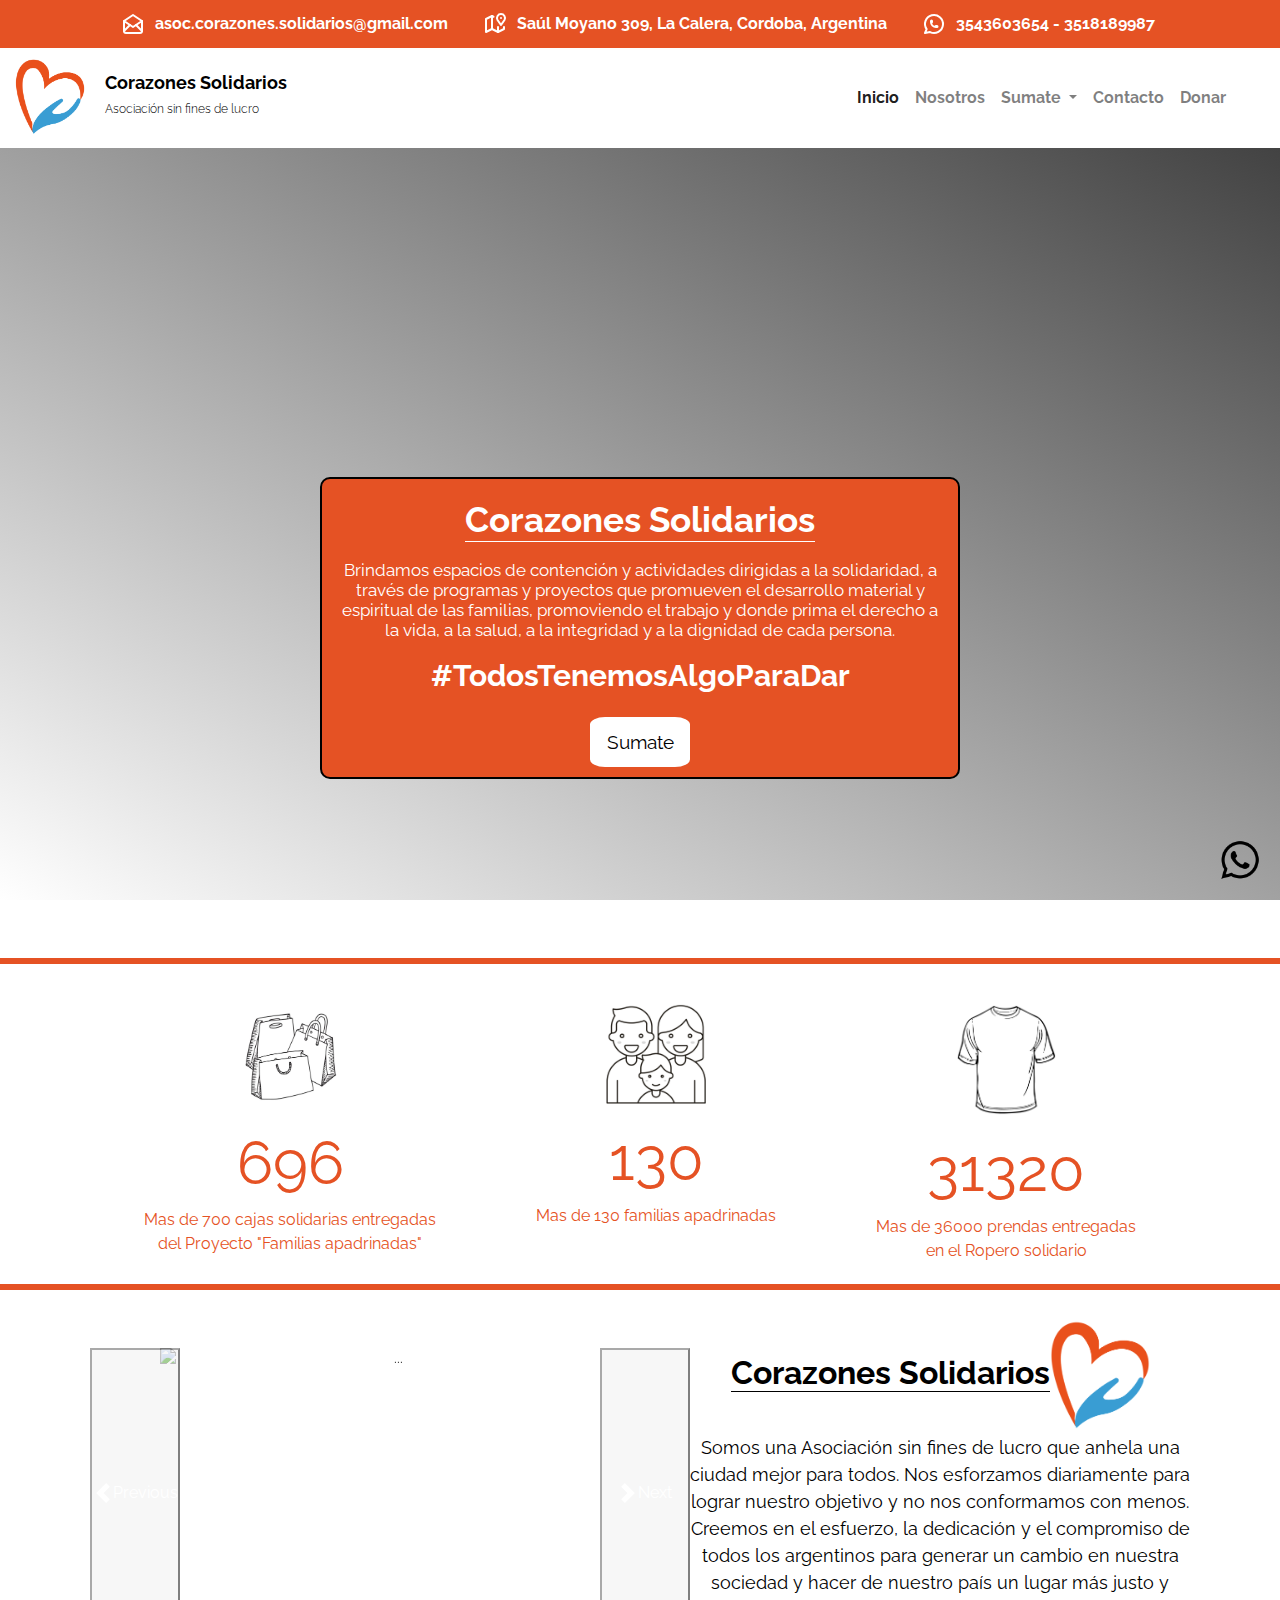
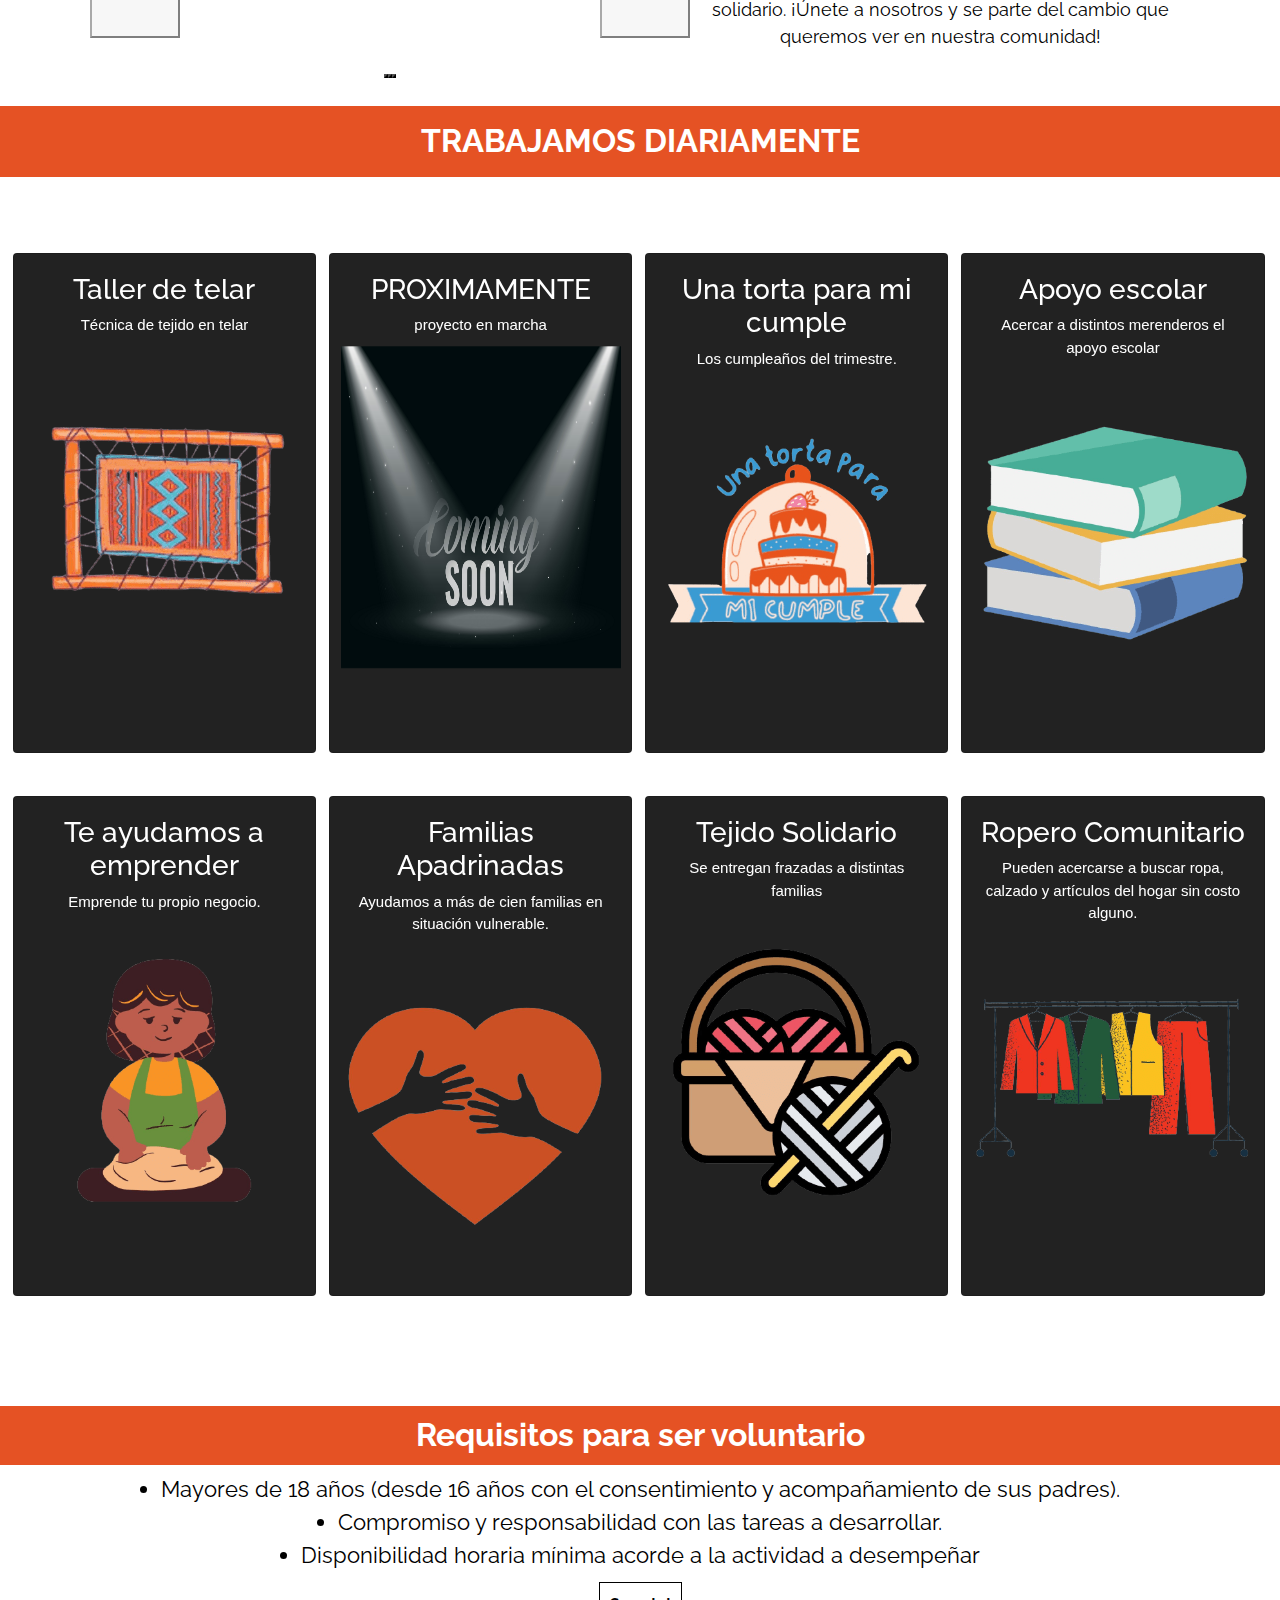
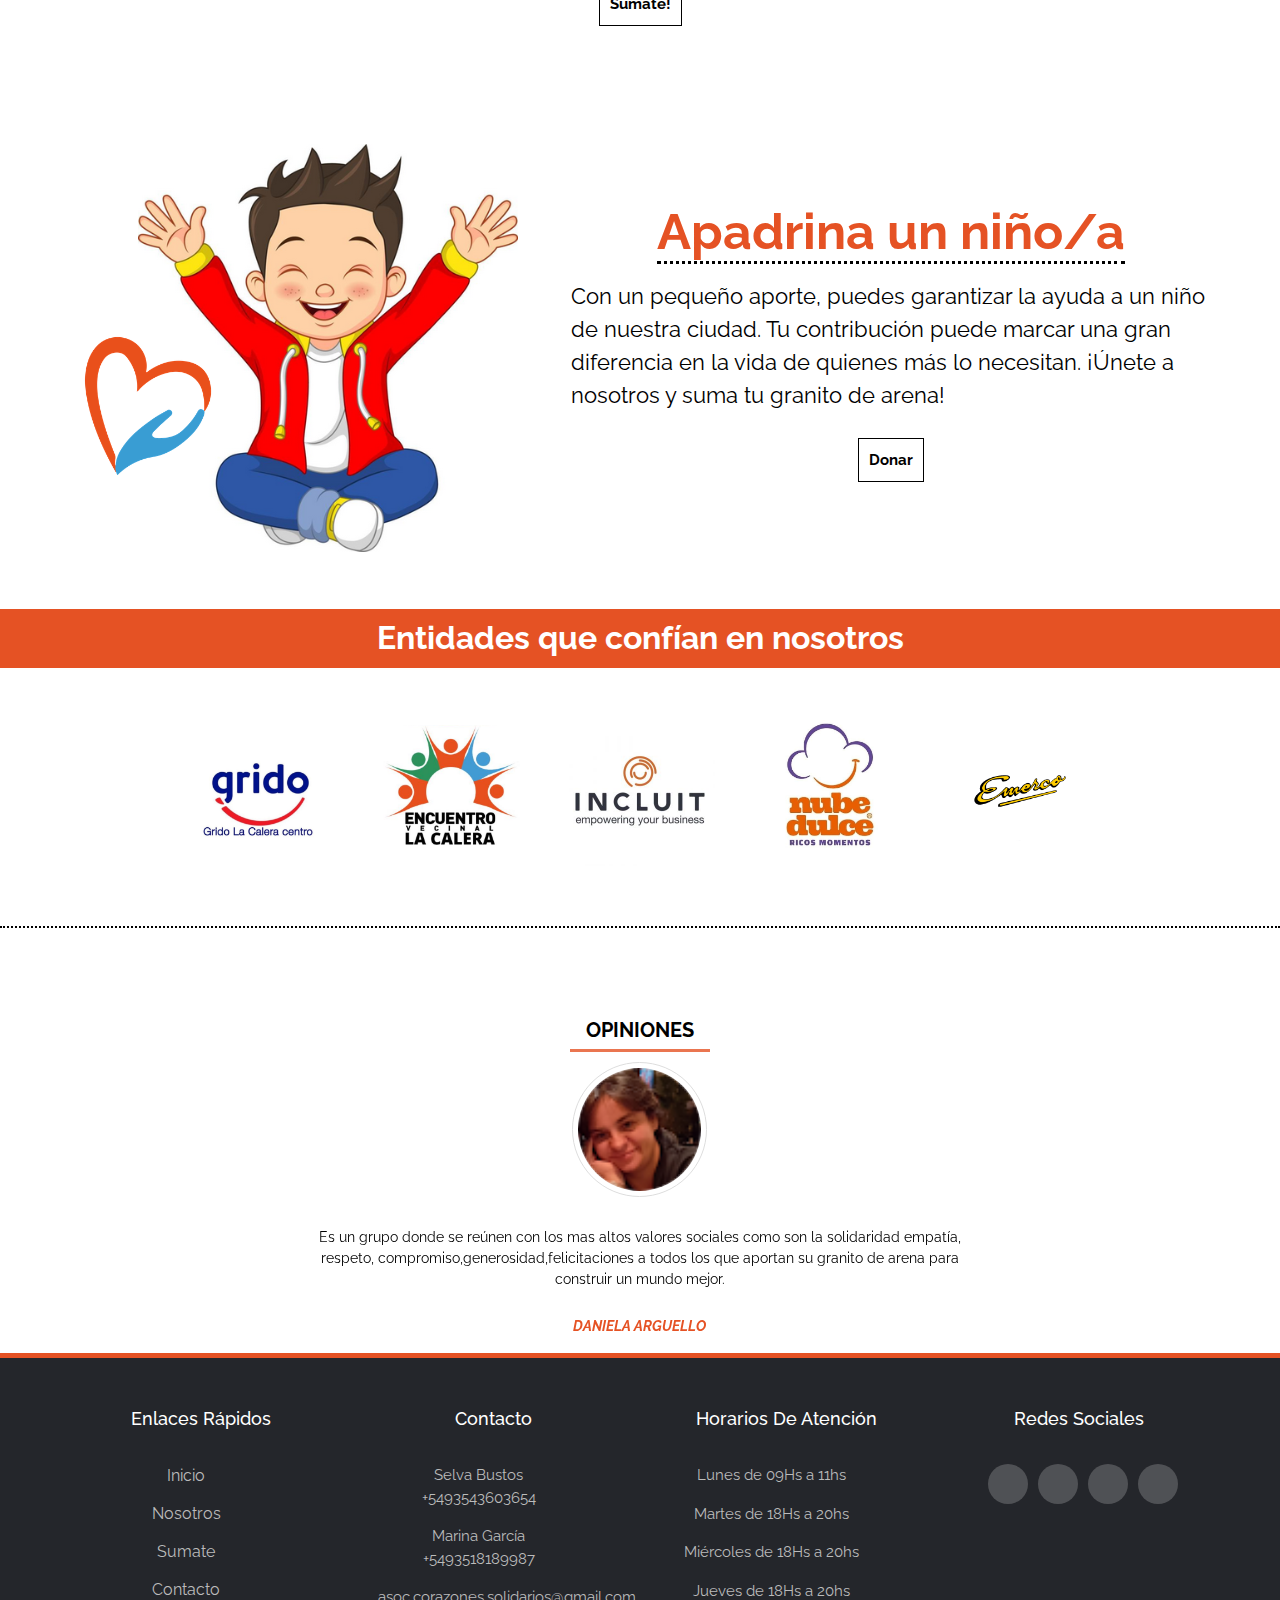
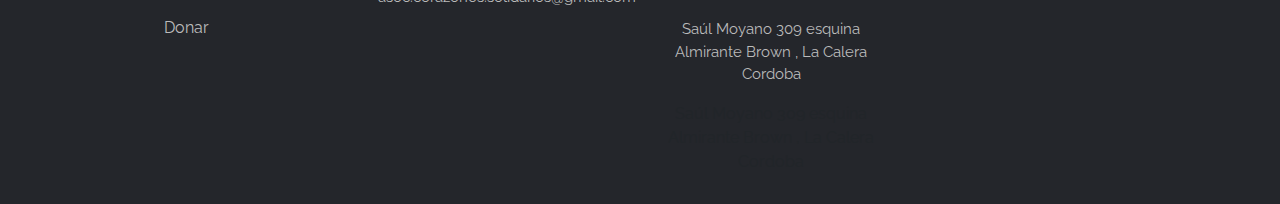
==== commit 40d0a1c0: "final" ====
--- a/index.html
+++ b/index.html
@@ -47,7 +47,7 @@
                     <line x1="9" y1="4" x2="9" y2="17" />
                     <line x1="15" y1="15" x2="15" y2="20" />
                 </svg>
-                <p>Saúl Moyano 309,La Calera,Cordoba,Argentina </p>
+                <p>Saúl Moyano 309, La Calera, Cordoba, Argentina </p>
             </div>
             <div class=" infoText">
                 <svg xmlns="http://www.w3.org/2000/svg" class="icon icon-tabler icon-tabler-brand-whatsapp" width="24"
@@ -93,7 +93,7 @@
                                 <li class="nav-item dropdown">
                                     <a class="nav-link dropdown-toggle" href="./pages/contacto.html" role="button"
                                         data-bs-toggle="dropdown" aria-expanded="false">
-                                        Sumaté
+                                        Sumate
                                     </a>
                                     <ul class="dropdown-menu">
                                         <li><a class="dropdown-item" href="#requisitos">Unite Al Equipo</a></li>
@@ -127,7 +127,7 @@
                         </p>
                         <p class="lema">#TodosTenemosAlgoParaDar</p>
             
-                <a class="heroContentBtn" href="https://api.whatsapp.com/send?phone=%2B543543603654&data=[base64]&source=FB_Page&app=facebook&entry_point=page_cta&fbclid=IwAR1hniq25kfUhF5r0y-1FQsThCjPBf2Ff-OoCYGWO-ELZRcy9RHPUwE3ecc" target="_blank""><button>Sumaté</button></a>
+                <a class="heroContentBtn" href="https://api.whatsapp.com/send?phone=%2B543518189987&data=[base64]&source=FB_Page&app=facebook&entry_point=page_cta&fbclid=IwAR1hniq25kfUhF5r0y-1FQsThCjPBf2Ff-OoCYGWO-ELZRcy9RHPUwE3ecc" target="_blank"><button>Sumate</button></a>
                     </div>
                 </div>
             </div>
@@ -430,7 +430,7 @@
                         <li>Disponibilidad horaria <span class="TitleResumido">mínima acorde a la actividad a
                                 desempeñar</span></li>
                         <div class="boton" >
-                            <a href="https://api.whatsapp.com/send?phone=%2B543543603654&data=[base64]&source=FB_Page&app=facebook&entry_point=page_cta&fbclid=IwAR1hniq25kfUhF5r0y-1FQsThCjPBf2Ff-OoCYGWO-ELZRcy9RHPUwE3ecc" target="_blank"><button>Sumate!</button></a>
+                            <a href="https://api.whatsapp.com/send?phone=%2B543518189987&data=[base64]&source=FB_Page&app=facebook&entry_point=page_cta&fbclid=IwAR1hniq25kfUhF5r0y-1FQsThCjPBf2Ff-OoCYGWO-ELZRcy9RHPUwE3ecc" target="_blank"><button>Sumate!</button></a>
                         </div>
                     </ul>
 
@@ -568,7 +568,7 @@
 
             <section class="fixed">
                 <div>
-                    <a href="https://api.whatsapp.com/send?phone=%2B543543603654&data=[base64]&source=FB_Page&app=facebook&entry_point=page_cta&fbclid=IwAR1hniq25kfUhF5r0y-1FQsThCjPBf2Ff-OoCYGWO-ELZRcy9RHPUwE3ecc"
+                    <a href="https://api.whatsapp.com/send?phone=%2B543518189987&data=[base64]&source=FB_Page&app=facebook&entry_point=page_cta&fbclid=IwAR1hniq25kfUhF5r0y-1FQsThCjPBf2Ff-OoCYGWO-ELZRcy9RHPUwE3ecc"
                         target="_blank"><img src="./img/whatsapp (1).png" alt="logo de WhatsApp"></a>
                 </div>
             </section>
@@ -585,7 +585,7 @@
                     <ul>
                         <li><a href="./index.html">Inicio</a></li>
                         <li><a href="./pages/nosotros.html">Nosotros</a></li>
-                        <li><a href="#sumate">Sumaté</a></li>
+                        <li><a href="#sumate">Sumate</a></li>
                         <li><a href="./pages/contacto.html">Contacto</a></li>
                         <li><a href="./pages/donar.html">Donar</a></li>
                     </ul>
@@ -656,7 +656,7 @@
                         </div>
 
                         <div>
-                            <a href="https://api.whatsapp.com/send?phone=%2B543543603654&data=[base64]&source=FB_Page&app=facebook&entry_point=page_cta&fbclid=IwAR1hniq25kfUhF5r0y-1FQsThCjPBf2Ff-OoCYGWO-ELZRcy9RHPUwE3ecc"
+                            <a href="https://api.whatsapp.com/send?phone=%2B543518189987&data=[base64]&source=FB_Page&app=facebook&entry_point=page_cta&fbclid=IwAR1hniq25kfUhF5r0y-1FQsThCjPBf2Ff-OoCYGWO-ELZRcy9RHPUwE3ecc"
                                 target="_blank">
                                 <i class="fa-brands fa-whatsapp"></i>
                             </a>
--- a/css/estilos.css
+++ b/css/estilos.css
@@ -166,6 +166,9 @@
 
 .nav-link:hover {
   color: var(--secundario);
+}
+.navBackgroudColor{
+  z-index: 100000;
 }
   /* fin del nav */
 
@@ -810,6 +813,7 @@
     url("../img/test2.JPG");
   width: 100%;
   height: 50vh;
+  margin-top: 0px;
   background-repeat: no-repeat;
   background-size: cover;
   background-image: center;
@@ -1033,6 +1037,7 @@
   align-items: center;
   text-align: center;
   background-color: #e55224;
+  
 }
 
 
@@ -1053,6 +1058,7 @@
   justify-content: center;
   align-items: center;
   background-color: #e55224;
+
 }
 
 .equipoText {
@@ -1062,6 +1068,7 @@
   flex-direction: column;
   justify-content: center;
   align-items: center;
+
 }
 
 .equipoTextContainer {
@@ -1072,6 +1079,8 @@
   display: flex;
   flex-direction: column;
   justify-content: center;
+  
+
 }
 
 .equipoTextContainer h2 {
@@ -1121,8 +1130,12 @@
   text-align: center;
 }
 .prueba2 {
-  width: 60%;
+  width: 65%;
   min-width: 600px;
+  margin-top: 0px;
+  z-index: 0;
+
+
 }
 
 /* fin de nuestra historia + carousel-nosotros */
@@ -1846,6 +1859,7 @@
   .navBackgroudColor{
    margin-bottom: 20px;
    padding-bottom: 0px;
+   z-index: 10;
   }
   .mapsContainer p {
     font-size: 19px;
@@ -1929,6 +1943,16 @@
     display: flex;
     flex-direction: column;
   }
+  .prueba2 {
+    width: 60%;
+    min-width: 600px;
+    margin-bottom:20px ;
+  }
+  .containerP div p {
+    width: 95%;
+    font-size: 18px;
+  }
+
 
   .comisionDirectiva {
     border-bottom: 2px dotted black;
@@ -2156,8 +2180,8 @@
   }
   .prueba2 {
     width: 600px;
-    padding-bottom: 0px;
-    margin-bottom: 0px;
+    padding-bottom: 20px;
+    margin-bottom: 20px;
     min-width: 400px;
     height: 300px;
   }
@@ -2390,6 +2414,7 @@
 @media (max-width: 400px) {
   .prueba2 {
  display: none
+ 
   }
 
 }
